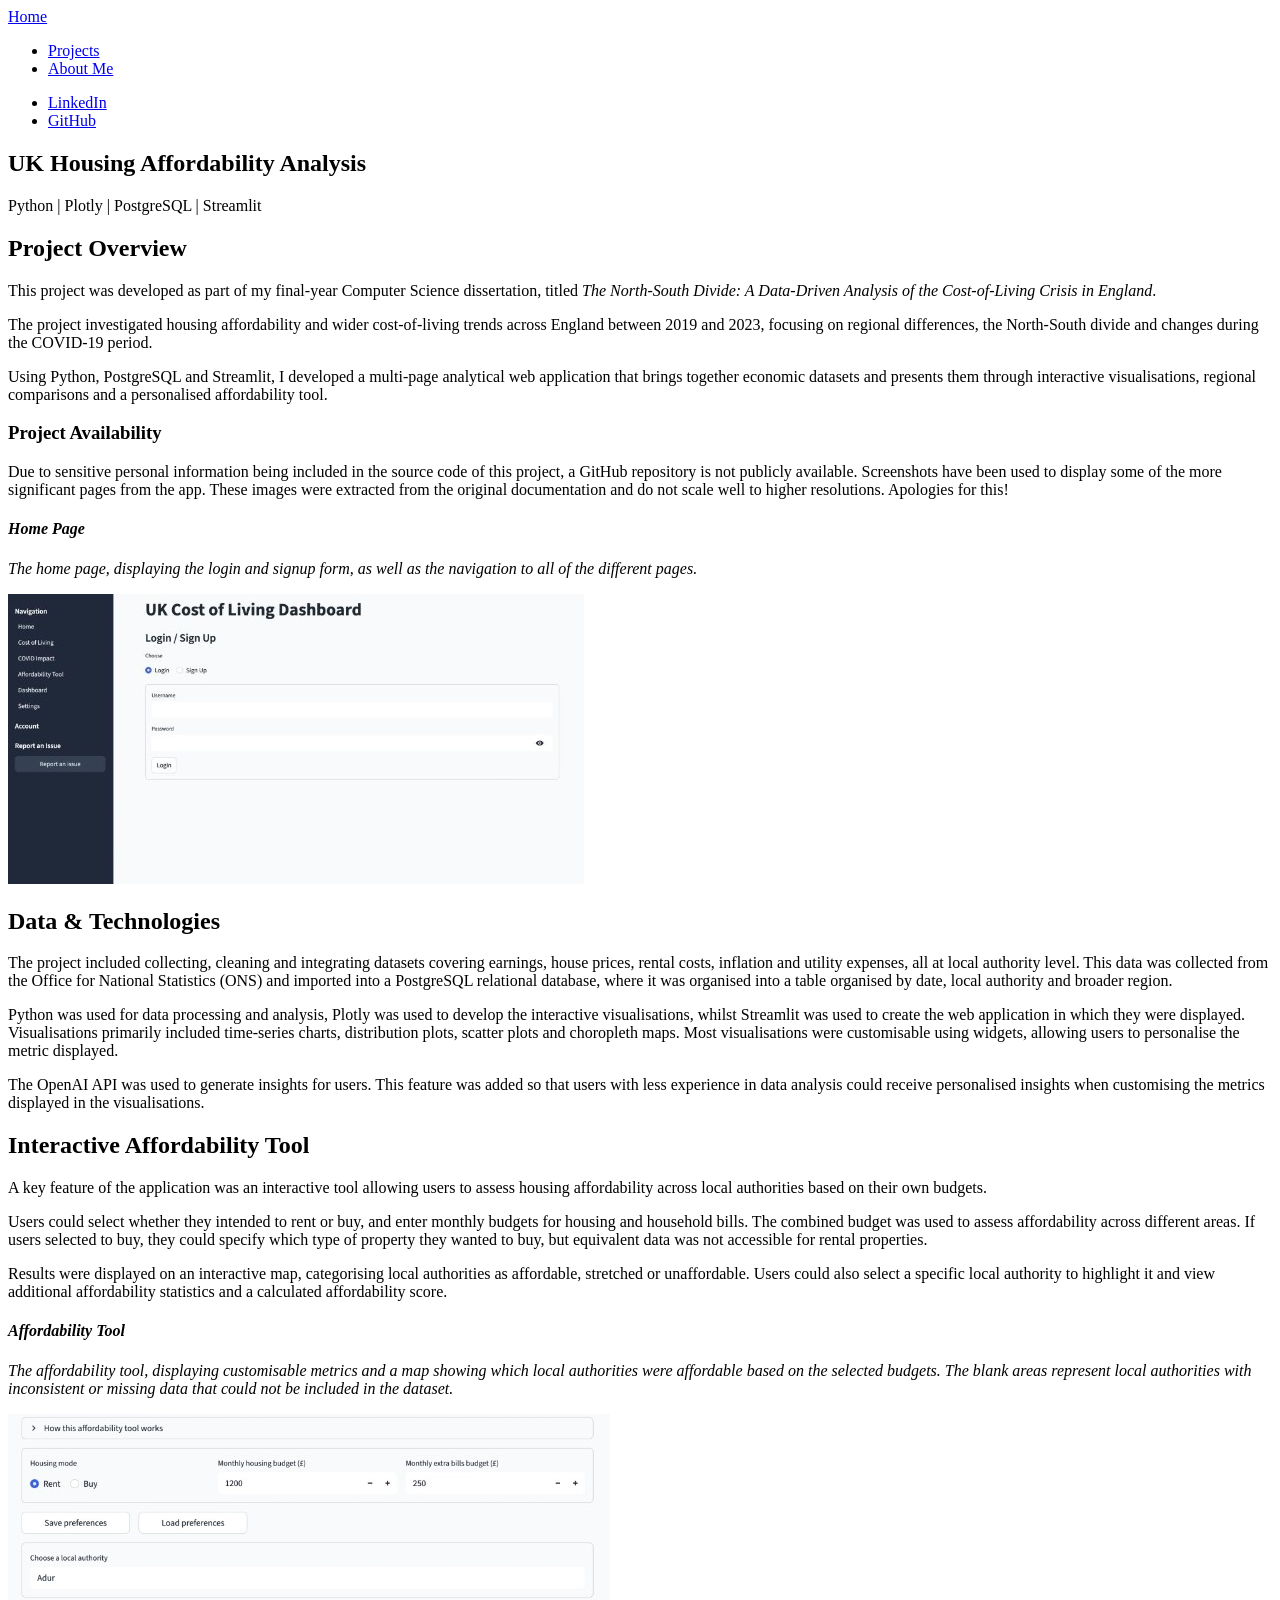
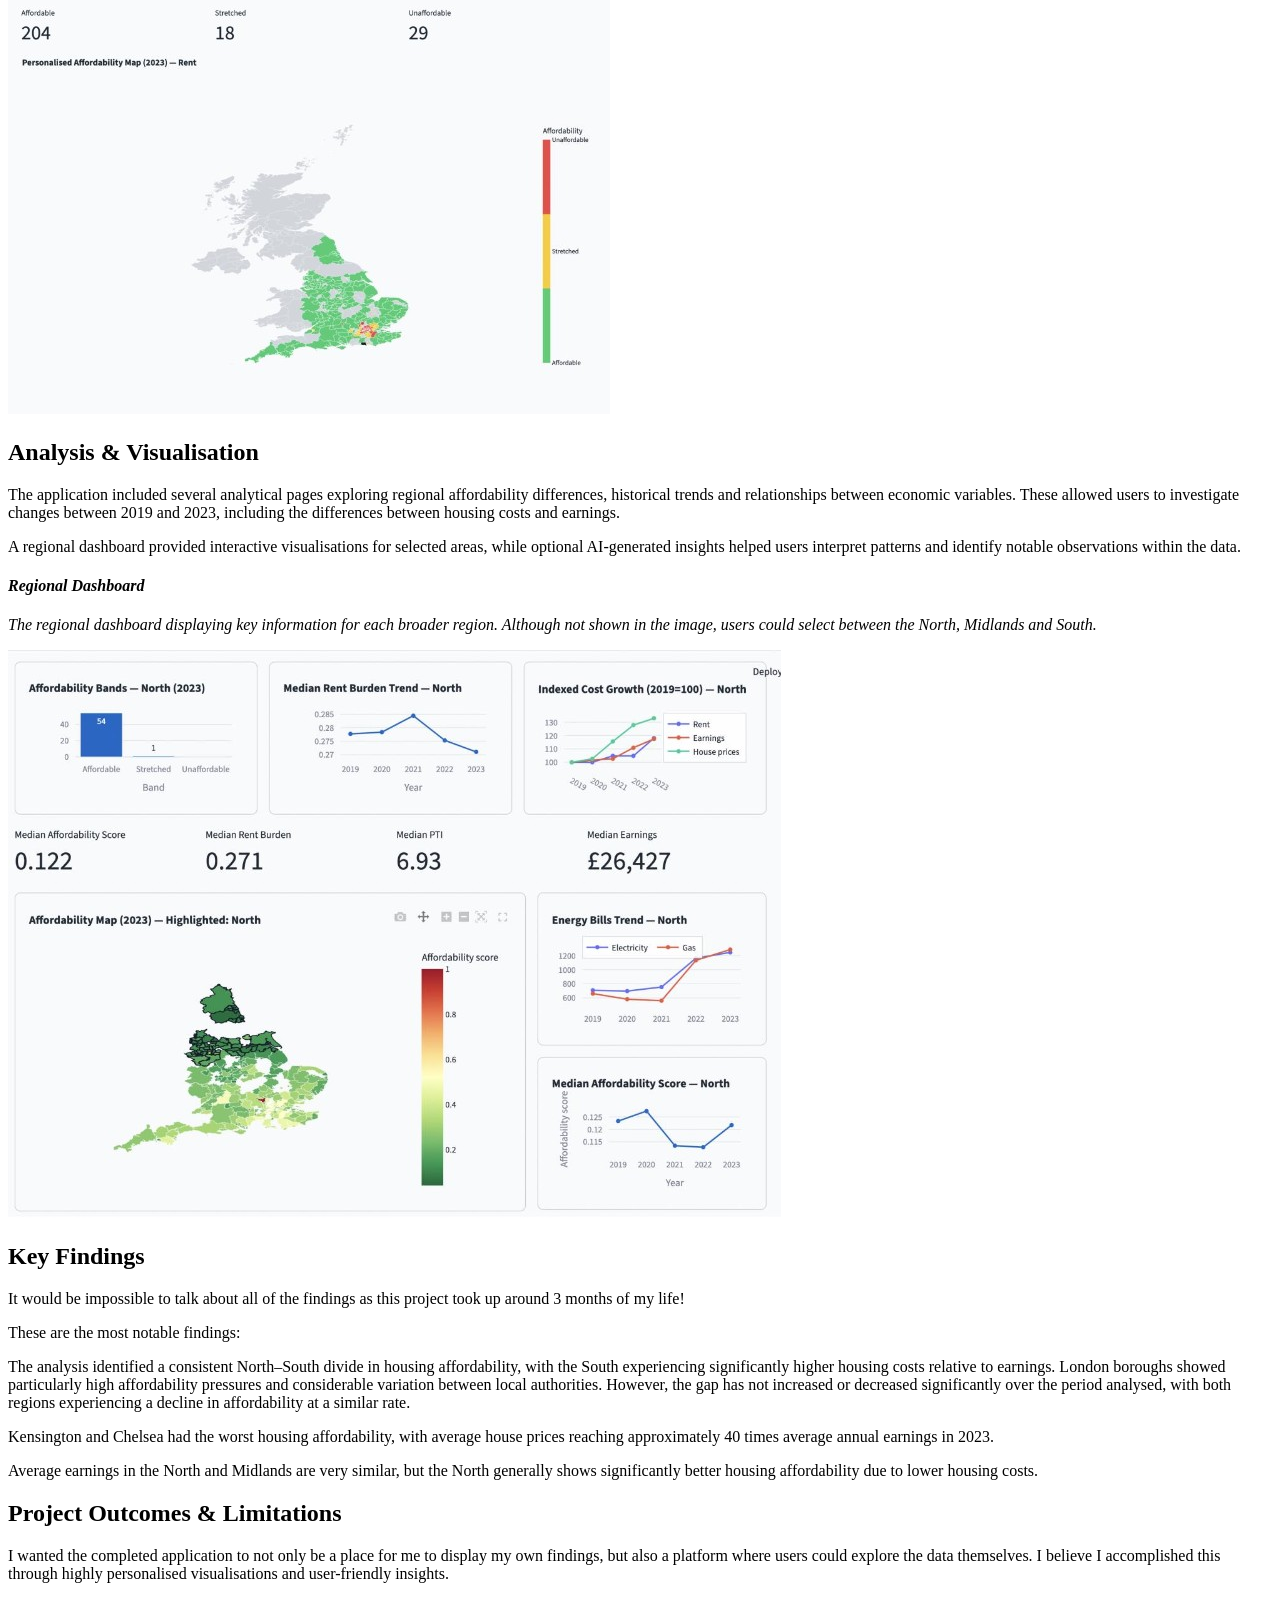
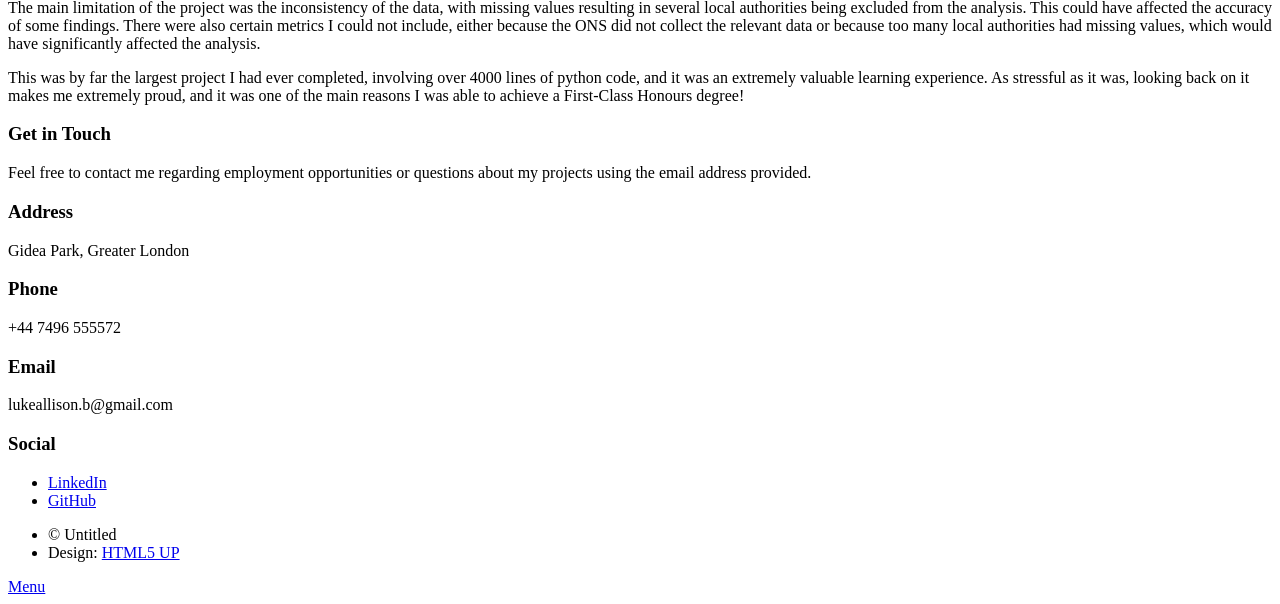
==== housingAffordabilityAnalysis.html @ a0e1193d "Add files via upload" ====
<!DOCTYPE HTML>
<!--
	Massively by HTML5 UP
	html5up.net | @ajlkn
	Free for personal and commercial use under the CCA 3.0 license (html5up.net/license)
-->
<html>
	<head>
		<title>Uk Housing Affordability Analysis</title>
		<meta charset="utf-8" />
		<meta name="viewport" content="width=device-width, initial-scale=1, user-scalable=no" />
		<link rel="stylesheet" href="assets/css/main.css" />
		<noscript><link rel="stylesheet" href="assets/css/noscript.css" /></noscript>
	</head>
	<body class="is-preload">

		<!-- Wrapper -->
			<div id="wrapper">

				<!-- Header -->
					<header id="header">
						<a href="index.html" class="logo">Home</a>
					</header>

				<!-- Nav -->
					<nav id="nav">
						<ul class="links">
							<li><a href="index.html">Projects</a></li>
							<li><a href="generic.html">About Me</a></li>
						</ul>
						<ul class="icons">
							<li>
								<a href="https://www.linkedin.com/in/luke-allison-1a4578246/"
								class="icon brands fa-linkedin"
								target="_blank" rel="noopener noreferrer">
									<span class="label">LinkedIn</span>
								</a>
							</li>

							<li>
								<a href="https://github.com/LA-Keisg"
								class="icon brands fa-github"
								target="_blank" rel="noopener noreferrer">
									<span class="label">GitHub</span>
								</a>
							</li>
						</ul>
					</nav>

				<!-- Main -->
					<div id="main">

						<!-- Post -->
							<section class="post">

								<header class="major">
									<h1>UK Housing Affordability Analysis</h1>
									<p>Python | Plotly | PostgreSQL | Streamlit</p>
								</header>

								<h2>Project Overview</h2>
								<p>
									This project was developed as part of my final-year
									Computer Science dissertation, titled
									<em>The North-South Divide: A Data-Driven Analysis
									of the Cost-of-Living Crisis in England</em>.
								</p>
								<p>
									The project investigated housing affordability and
									wider cost-of-living trends across England between
									2019 and 2023, focusing on regional differences,
									the North-South divide and changes during the
									COVID-19 period.
								</p>
								<p>
									Using Python, PostgreSQL and Streamlit, I developed
									a multi-page analytical web application that brings
									together economic datasets and presents them through
									interactive visualisations, regional comparisons
									and a personalised affordability tool.
								</p>
								<h3>Project Availability</h3>
								<p>
									Due to sensitive personal information being included in 
									the source code of this project, a GitHub repository is 
									not publicly available. Screenshots have been used to display 
									some of the more significant pages from the app. These images 
									were extracted from the original documentation and do not scale 
									well to higher resolutions. Apologies for this!
								</p>

								<!-- Screenshot 1: Application Home Page -->
									<p style="text-align: center;">
									<em>
										<h4>Home Page</h4>
										The home page, displaying the login and signup form, as well as the
									navigation to all of the different pages.
									</em>
								</p>
								<div class="image main">
									<img src="images/homePage.jpg"
										alt="Housing affordability application home page" />
								</div>

								<h2>Data &amp; Technologies</h2>
								<p>
									The project included collecting, cleaning and integrating datasets covering earnings, 
									house prices, rental costs, inflation and utility expenses, all at local authority 
									level. This data was collected from the Office for National Statistics (ONS) and imported 
									into a PostgreSQL relational database, where it was organised into a table organised by 
									date, local authority and broader region.
								</p>
								<p>
									Python was used for data processing and analysis, Plotly was used to develop the interactive 
									visualisations, whilst Streamlit was used to create the web application in which they were 
									displayed. Visualisations primarily included time-series charts, distribution plots, scatter 
									plots and choropleth maps. Most visualisations were customisable using widgets, allowing users 
									to personalise the metric displayed.
								</p>
								<p>
									The OpenAI API was used to generate insights for users. This feature was added so that users 
									with less experience in data analysis could receive personalised insights when customising the 
									metrics displayed in the visualisations.
								</p>

								<h2>Interactive Affordability Tool</h2>
								<p>
									A key feature of the application was an interactive
									tool allowing users to assess housing affordability
									across local authorities based on their own budgets.
								</p>
								<p>
									Users could select whether they intended to rent or
									buy, and enter monthly budgets for housing and household bills.
									The combined budget was used to assess affordability
									across different areas. If users selected to buy, they could
									specify which type of property they wanted to buy, but equivalent data was not
									accessible for rental properties.
								</p>
								<p>
									Results were displayed on an interactive map,
									categorising local authorities as affordable,
									stretched or unaffordable. Users could also select
									a specific local authority to highlight it and view
									additional affordability statistics and a calculated
									affordability score.
								</p>
								

								<!-- Screenshot 2: Affordability Tool -->
								 <p style="text-align: center;">
									<em>
										<h4>Affordability Tool</h4>
										The affordability tool, displaying customisable metrics and a map showing which 
									local authorities were affordable based on the selected budgets. The blank areas 
									represent local authorities with inconsistent or missing data that could not be 
									included in the dataset.
									</em>
								</p>
								<div class="image main">
									<img src="images/affordabilityTool.jpg"
										alt="Interactive housing affordability tool" />
								</div>

								<h2>Analysis &amp; Visualisation</h2>
								<p>
									The application included several analytical pages
									exploring regional affordability differences,
									historical trends and relationships between economic
									variables. These allowed users to investigate
									changes between 2019 and 2023, including the
									differences between housing costs and earnings.
								</p>
								<p>
									A regional dashboard provided interactive
									visualisations for selected areas, while optional
									AI-generated insights helped users interpret
									patterns and identify notable observations
									within the data.
								</p>

								<!-- Screenshot 3: Regional Dashboard -->

								 <p style="text-align: center;">
									<em>
										 <h4>Regional Dashboard</h4>
										The regional dashboard displaying key information for
										each broader region. Although not shown in the image,
										users could select between the North, Midlands and South.
									</em>
								</p>
								<div class="image main">
									<img src="images/dashboard.jpg"
										alt="Regional cost-of-living analysis dashboard" />
								</div>

								<h2>Key Findings</h2>
								<p> 
									It would be impossible to talk about all of the findings
									as this project took up around 3 months of my life!
									</p>
									<p> 
									These are the most notable findings:
									</p>
								<p>
									The analysis identified a consistent North–South divide in housing affordability, 
									with the South experiencing significantly higher housing costs relative to earnings. 
									London boroughs showed particularly high affordability pressures and considerable 
									variation between local authorities. However, the gap has not increased or decreased 
									significantly over the period analysed, with both regions experiencing a decline 
									in affordability at a similar rate.
								</p>
								<p>
									Kensington and Chelsea had the worst housing affordability, with average house prices 
									reaching approximately 40 times average annual earnings in 2023.
								</p>
								<p>
									Average earnings in the North and Midlands are very similar, but the North generally 
									shows significantly better housing affordability due to lower housing costs.
								</p>

								<h2>Project Outcomes &amp; Limitations</h2>
								<p>
									I wanted the completed application to not only be a place for me to display my own findings, 
									but also a platform where users could explore the data themselves. 
									I believe I accomplished this through highly personalised visualisations and user-friendly insights.
								</p>
								<p>
									The main limitation of the project was the inconsistency of the data, with missing values resulting 
									in several local authorities being excluded from the analysis. This could have affected the accuracy 
									of some findings. There were also certain metrics I could not include, either because the ONS did not 
									collect the relevant data or because too many local authorities had missing values, which would have 
									significantly affected the analysis.

								</p>
								<p>
									This was by far the largest project I had ever completed, involving over 4000 lines of python code, and it was an extremely valuable learning experience. 
									As stressful as it was, looking back on it makes me extremely proud, and it was one of the main reasons 
									I was able to achieve a First-Class Honours degree!
								</p>

							</section>



							

					</div>

				<!-- Footer -->
					<footer id="footer">
						<section>
							<section>
								<h3>Get in Touch</h3>
								<p>
									Feel free to contact me regarding employment
									opportunities or questions about my projects using the email address provided.
								</p>
								<p>

								</p>
							</section>
						</section>
						<section class="split contact">
							<section class="alt">
								<h3>Address</h3>
								<p>Gidea Park, Greater London</p>
							</section>
							<section>
								<h3>Phone</h3>
								<p>+44 7496 555572</p>
							</section>
							<section>
								<h3>Email</h3>
								<p>lukeallison.b@gmail.com</p>
							</section>
							<section>
								<h3>Social</h3>
								<ul class="icons alt">
									<li>
										<a href="https://www.linkedin.com/in/luke-allison-1a4578246/"
										class="icon brands alt fa-linkedin"
										target="_blank" rel="noopener noreferrer">
											<span class="label">LinkedIn</span>
										</a>
									</li>

									<li>
										<a href="https://github.com/LA-Keisg"
										class="icon brands alt fa-github"
										target="_blank" rel="noopener noreferrer">
											<span class="label">GitHub</span>
										</a>
									</li>
								</ul>
							</section>
						</section>
					</footer>

				<!-- Copyright -->
					<div id="copyright">
						<ul><li>&copy; Untitled</li><li>Design: <a href="https://html5up.net">HTML5 UP</a></li></ul>
					</div>

			</div>

		<!-- Scripts -->
			<script src="assets/js/jquery.min.js"></script>
			<script src="assets/js/jquery.scrollex.min.js"></script>
			<script src="assets/js/jquery.scrolly.min.js"></script>
			<script src="assets/js/browser.min.js"></script>
			<script src="assets/js/breakpoints.min.js"></script>
			<script src="assets/js/util.js"></script>
			<script src="assets/js/main.js"></script>

	</body>
</html>
---- assets/css/main.css ----
@import url(fontawesome-all.min.css);
@import url("https://fonts.googleapis.com/css?family=Merriweather:300,700,300italic,700italic|Source+Sans+Pro:900");

/*
	Massively by HTML5 UP
	html5up.net | @ajlkn
	Free for personal and commercial use under the CCA 3.0 license (html5up.net/license)
*/

html, body, div, span, applet, object,
iframe, h1, h2, h3, h4, h5, h6, p, blockquote,
pre, a, abbr, acronym, address, big, cite,
code, del, dfn, em, img, ins, kbd, q, s, samp,
small, strike, strong, sub, sup, tt, var, b,
u, i, center, dl, dt, dd, ol, ul, li, fieldset,
form, label, legend, table, caption, tbody,
tfoot, thead, tr, th, td, article, aside,
canvas, details, embed, figure, figcaption,
footer, header, hgroup, menu, nav, output, ruby,
section, summary, time, mark, audio, video {
	margin: 0;
	padding: 0;
	border: 0;
	font-size: 100%;
	font: inherit;
	vertical-align: baseline;}

article, aside, details, figcaption, figure,
footer, header, hgroup, menu, nav, section {
	display: block;}

body {
	line-height: 1;
}

ol, ul {
	list-style: none;
}

blockquote, q {
	quotes: none;
}

	blockquote:before, blockquote:after, q:before, q:after {
		content: '';
		content: none;
	}

table {
	border-collapse: collapse;
	border-spacing: 0;
}

body {
	-webkit-text-size-adjust: none;
}

mark {
	background-color: transparent;
	color: inherit;
}

input::-moz-focus-inner {
	border: 0;
	padding: 0;
}

input, select, textarea {
	-moz-appearance: none;
	-webkit-appearance: none;
	-ms-appearance: none;
	appearance: none;
}

/* Basic */

	@-ms-viewport {
		width: device-width;
	}

	body {
		-ms-overflow-style: scrollbar;
	}

	@media screen and (max-width: 480px) {

		html, body {
			min-width: 320px;
		}

	}

	html {
		box-sizing: border-box;
	}

	*, *:before, *:after {
		box-sizing: inherit;
	}

	body {
		background-color: #1e252d;
	}

		body.is-preload *, body.is-preload *:before, body.is-preload *:after {
			-moz-animation: none !important;
			-webkit-animation: none !important;
			-ms-animation: none !important;
			animation: none !important;
			-moz-transition: none !important;
			-webkit-transition: none !important;
			-ms-transition: none !important;
			transition: none !important;
		}

/* Type */

	html {
		font-size: 16pt;
	}

		@media screen and (max-width: 1680px) {

			html {
				font-size: 12pt;
			}

		}

		@media screen and (max-width: 1280px) {

			html {
				font-size: 11pt;
			}

		}

		@media screen and (max-width: 360px) {

			html {
				font-size: 10pt;
			}

		}

	body {
		color: #212931;
	}

	body, input, select, textarea {
		font-family: "Merriweather", Georgia, serif;
		font-weight: 300;
		font-size: 1rem;
		line-height: 2.375;
	}

	a {
		-moz-transition: color 0.2s ease-in-out, background-color 0.2s ease-in-out, border-color 0.2s ease-in-out, box-shadow 0.2s ease-in-out;
		-webkit-transition: color 0.2s ease-in-out, background-color 0.2s ease-in-out, border-color 0.2s ease-in-out, box-shadow 0.2s ease-in-out;
		-ms-transition: color 0.2s ease-in-out, background-color 0.2s ease-in-out, border-color 0.2s ease-in-out, box-shadow 0.2s ease-in-out;
		transition: color 0.2s ease-in-out, background-color 0.2s ease-in-out, border-color 0.2s ease-in-out, box-shadow 0.2s ease-in-out;
		border-bottom: dotted 1px;
		text-decoration: none;
	}

		a:hover {
			border-bottom-color: transparent;
		}

	strong, b {
		font-weight: 600;
	}

	em, i {
		font-style: italic;
	}

	p {
		text-align: justify;
		margin: 0 0 2rem 0;
	}

	h1, h2, h3, h4, h5, h6 {
		font-family: "Source Sans Pro", Helvetica, sans-serif;
		font-weight: 900;
		line-height: 1.5;
		letter-spacing: 0.075em;
		text-transform: uppercase;
		margin: 0 0 1rem 0;
	}

		h1 a, h2 a, h3 a, h4 a, h5 a, h6 a {
			border-bottom: 0;
			color: inherit;
			text-decoration: none;
		}

	h1 {
		font-size: 4rem;
		line-height: 1.1;
		margin: 0 0 2rem 0;
	}

	h2 {
		font-size: 1.75rem;
		line-height: 1.3;
		margin: 0 0 1.5rem 0;
	}

	h3 {
		font-size: 1.25rem;
		margin: 0 0 1.5rem 0;
	}

	h4 {
		font-size: 1rem;
	}

	h5 {
		font-size: 0.9rem;
	}

	h6 {
		font-size: 0.8rem;
	}

	sub {
		font-size: 0.8rem;
		position: relative;
		top: 0.5rem;
	}

	sup {
		font-size: 0.8rem;
		position: relative;
		top: -0.5rem;
	}

	blockquote {
		border-left: solid 4px;
		font-style: italic;
		margin: 0 0 2rem 0;
		padding: 0.5rem 0 0.5rem 2rem;
	}

	code {
		border: solid 2px;
		font-family: "Courier New", monospace;
		font-size: 0.9rem;
		margin: 0 0.25rem;
		padding: 0.25rem 0.65rem;
	}

	pre {
		-webkit-overflow-scrolling: touch;
		font-family: "Courier New", monospace;
		font-size: 0.9rem;
		margin: 0 0 2rem 0;
	}

		pre code {
			display: block;
			line-height: 1.75;
			padding: 1rem 1.5rem;
			overflow-x: auto;
		}

	hr {
		border: 0;
		border-bottom: solid 2px;
		margin: 3rem 0;
	}

		hr.major {
			margin: 5rem 0;
		}

	.align-left {
		text-align: left;
	}

	.align-center {
		text-align: center;
	}

	.align-right {
		text-align: right;
	}

	input, select, textarea {
		color: #212931;
	}

	a {
		color: #212931;
		border-bottom-color: rgba(33, 41, 49, 0.5);
	}

		a:hover {
			border-bottom-color: transparent;
			color: #18bfef !important;
		}

	strong, b {
		color: #212931;
	}

	h1, h2, h3, h4, h5, h6 {
		color: #212931;
	}

	blockquote {
		border-left-color: #eeeeee;
	}

	code {
		background: rgba(220, 220, 220, 0.25);
		border-color: #eeeeee;
	}

	hr {
		border-bottom-color: #eeeeee;
	}

/* Row */

	.row {
		display: flex;
		flex-wrap: wrap;
		box-sizing: border-box;
		align-items: stretch;
	}

		.row > * {
			box-sizing: border-box;
		}

		.row.gtr-uniform > * > :last-child {
			margin-bottom: 0;
		}

		.row.aln-left {
			justify-content: flex-start;
		}

		.row.aln-center {
			justify-content: center;
		}

		.row.aln-right {
			justify-content: flex-end;
		}

		.row.aln-top {
			align-items: flex-start;
		}

		.row.aln-middle {
			align-items: center;
		}

		.row.aln-bottom {
			align-items: flex-end;
		}

		.row > .imp {
			order: -1;
		}

		.row > .col-1 {
			width: 8.33333%;
		}

		.row > .off-1 {
			margin-left: 8.33333%;
		}

		.row > .col-2 {
			width: 16.66667%;
		}

		.row > .off-2 {
			margin-left: 16.66667%;
		}

		.row > .col-3 {
			width: 25%;
		}

		.row > .off-3 {
			margin-left: 25%;
		}

		.row > .col-4 {
			width: 33.33333%;
		}

		.row > .off-4 {
			margin-left: 33.33333%;
		}

		.row > .col-5 {
			width: 41.66667%;
		}

		.row > .off-5 {
			margin-left: 41.66667%;
		}

		.row > .col-6 {
			width: 50%;
		}

		.row > .off-6 {
			margin-left: 50%;
		}

		.row > .col-7 {
			width: 58.33333%;
		}

		.row > .off-7 {
			margin-left: 58.33333%;
		}

		.row > .col-8 {
			width: 66.66667%;
		}

		.row > .off-8 {
			margin-left: 66.66667%;
		}

		.row > .col-9 {
			width: 75%;
		}

		.row > .off-9 {
			margin-left: 75%;
		}

		.row > .col-10 {
			width: 83.33333%;
		}

		.row > .off-10 {
			margin-left: 83.33333%;
		}

		.row > .col-11 {
			width: 91.66667%;
		}

		.row > .off-11 {
			margin-left: 91.66667%;
		}

		.row > .col-12 {
			width: 100%;
		}

		.row > .off-12 {
			margin-left: 100%;
		}

		.row.gtr-0 {
			margin-top: 0;
			margin-left: 0rem;
		}

			.row.gtr-0 > * {
				padding: 0 0 0 0rem;
			}

			.row.gtr-0.gtr-uniform {
				margin-top: 0rem;
			}

				.row.gtr-0.gtr-uniform > * {
					padding-top: 0rem;
				}

		.row.gtr-25 {
			margin-top: 0;
			margin-left: -0.375rem;
		}

			.row.gtr-25 > * {
				padding: 0 0 0 0.375rem;
			}

			.row.gtr-25.gtr-uniform {
				margin-top: -0.375rem;
			}

				.row.gtr-25.gtr-uniform > * {
					padding-top: 0.375rem;
				}

		.row.gtr-50 {
			margin-top: 0;
			margin-left: -0.75rem;
		}

			.row.gtr-50 > * {
				padding: 0 0 0 0.75rem;
			}

			.row.gtr-50.gtr-uniform {
				margin-top: -0.75rem;
			}

				.row.gtr-50.gtr-uniform > * {
					padding-top: 0.75rem;
				}

		.row {
			margin-top: 0;
			margin-left: -1.5rem;
		}

			.row > * {
				padding: 0 0 0 1.5rem;
			}

			.row.gtr-uniform {
				margin-top: -1.5rem;
			}

				.row.gtr-uniform > * {
					padding-top: 1.5rem;
				}

		.row.gtr-150 {
			margin-top: 0;
			margin-left: -2.25rem;
		}

			.row.gtr-150 > * {
				padding: 0 0 0 2.25rem;
			}

			.row.gtr-150.gtr-uniform {
				margin-top: -2.25rem;
			}

				.row.gtr-150.gtr-uniform > * {
					padding-top: 2.25rem;
				}

		.row.gtr-200 {
			margin-top: 0;
			margin-left: -3rem;
		}

			.row.gtr-200 > * {
				padding: 0 0 0 3rem;
			}

			.row.gtr-200.gtr-uniform {
				margin-top: -3rem;
			}

				.row.gtr-200.gtr-uniform > * {
					padding-top: 3rem;
				}

		@media screen and (max-width: 1680px) {

			.row {
				display: flex;
				flex-wrap: wrap;
				box-sizing: border-box;
				align-items: stretch;
			}

				.row > * {
					box-sizing: border-box;
				}

				.row.gtr-uniform > * > :last-child {
					margin-bottom: 0;
				}

				.row.aln-left {
					justify-content: flex-start;
				}

				.row.aln-center {
					justify-content: center;
				}

				.row.aln-right {
					justify-content: flex-end;
				}

				.row.aln-top {
					align-items: flex-start;
				}

				.row.aln-middle {
					align-items: center;
				}

				.row.aln-bottom {
					align-items: flex-end;
				}

				.row > .imp-xlarge {
					order: -1;
				}

				.row > .col-1-xlarge {
					width: 8.33333%;
				}

				.row > .off-1-xlarge {
					margin-left: 8.33333%;
				}

				.row > .col-2-xlarge {
					width: 16.66667%;
				}

				.row > .off-2-xlarge {
					margin-left: 16.66667%;
				}

				.row > .col-3-xlarge {
					width: 25%;
				}

				.row > .off-3-xlarge {
					margin-left: 25%;
				}

				.row > .col-4-xlarge {
					width: 33.33333%;
				}

				.row > .off-4-xlarge {
					margin-left: 33.33333%;
				}

				.row > .col-5-xlarge {
					width: 41.66667%;
				}

				.row > .off-5-xlarge {
					margin-left: 41.66667%;
				}

				.row > .col-6-xlarge {
					width: 50%;
				}

				.row > .off-6-xlarge {
					margin-left: 50%;
				}

				.row > .col-7-xlarge {
					width: 58.33333%;
				}

				.row > .off-7-xlarge {
					margin-left: 58.33333%;
				}

				.row > .col-8-xlarge {
					width: 66.66667%;
				}

				.row > .off-8-xlarge {
					margin-left: 66.66667%;
				}

				.row > .col-9-xlarge {
					width: 75%;
				}

				.row > .off-9-xlarge {
					margin-left: 75%;
				}

				.row > .col-10-xlarge {
					width: 83.33333%;
				}

				.row > .off-10-xlarge {
					margin-left: 83.33333%;
				}

				.row > .col-11-xlarge {
					width: 91.66667%;
				}

				.row > .off-11-xlarge {
					margin-left: 91.66667%;
				}

				.row > .col-12-xlarge {
					width: 100%;
				}

				.row > .off-12-xlarge {
					margin-left: 100%;
				}

				.row.gtr-0 {
					margin-top: 0;
					margin-left: 0rem;
				}

					.row.gtr-0 > * {
						padding: 0 0 0 0rem;
					}

					.row.gtr-0.gtr-uniform {
						margin-top: 0rem;
					}

						.row.gtr-0.gtr-uniform > * {
							padding-top: 0rem;
						}

				.row.gtr-25 {
					margin-top: 0;
					margin-left: -0.375rem;
				}

					.row.gtr-25 > * {
						padding: 0 0 0 0.375rem;
					}

					.row.gtr-25.gtr-uniform {
						margin-top: -0.375rem;
					}

						.row.gtr-25.gtr-uniform > * {
							padding-top: 0.375rem;
						}

				.row.gtr-50 {
					margin-top: 0;
					margin-left: -0.75rem;
				}

					.row.gtr-50 > * {
						padding: 0 0 0 0.75rem;
					}

					.row.gtr-50.gtr-uniform {
						margin-top: -0.75rem;
					}

						.row.gtr-50.gtr-uniform > * {
							padding-top: 0.75rem;
						}

				.row {
					margin-top: 0;
					margin-left: -1.5rem;
				}

					.row > * {
						padding: 0 0 0 1.5rem;
					}

					.row.gtr-uniform {
						margin-top: -1.5rem;
					}

						.row.gtr-uniform > * {
							padding-top: 1.5rem;
						}

				.row.gtr-150 {
					margin-top: 0;
					margin-left: -2.25rem;
				}

					.row.gtr-150 > * {
						padding: 0 0 0 2.25rem;
					}

					.row.gtr-150.gtr-uniform {
						margin-top: -2.25rem;
					}

						.row.gtr-150.gtr-uniform > * {
							padding-top: 2.25rem;
						}

				.row.gtr-200 {
					margin-top: 0;
					margin-left: -3rem;
				}

					.row.gtr-200 > * {
						padding: 0 0 0 3rem;
					}

					.row.gtr-200.gtr-uniform {
						margin-top: -3rem;
					}

						.row.gtr-200.gtr-uniform > * {
							padding-top: 3rem;
						}

		}

		@media screen and (max-width: 1280px) {

			.row {
				display: flex;
				flex-wrap: wrap;
				box-sizing: border-box;
				align-items: stretch;
			}

				.row > * {
					box-sizing: border-box;
				}

				.row.gtr-uniform > * > :last-child {
					margin-bottom: 0;
				}

				.row.aln-left {
					justify-content: flex-start;
				}

				.row.aln-center {
					justify-content: center;
				}

				.row.aln-right {
					justify-content: flex-end;
				}

				.row.aln-top {
					align-items: flex-start;
				}

				.row.aln-middle {
					align-items: center;
				}

				.row.aln-bottom {
					align-items: flex-end;
				}

				.row > .imp-large {
					order: -1;
				}

				.row > .col-1-large {
					width: 8.33333%;
				}

				.row > .off-1-large {
					margin-left: 8.33333%;
				}

				.row > .col-2-large {
					width: 16.66667%;
				}

				.row > .off-2-large {
					margin-left: 16.66667%;
				}

				.row > .col-3-large {
					width: 25%;
				}

				.row > .off-3-large {
					margin-left: 25%;
				}

				.row > .col-4-large {
					width: 33.33333%;
				}

				.row > .off-4-large {
					margin-left: 33.33333%;
				}

				.row > .col-5-large {
					width: 41.66667%;
				}

				.row > .off-5-large {
					margin-left: 41.66667%;
				}

				.row > .col-6-large {
					width: 50%;
				}

				.row > .off-6-large {
					margin-left: 50%;
				}

				.row > .col-7-large {
					width: 58.33333%;
				}

				.row > .off-7-large {
					margin-left: 58.33333%;
				}

				.row > .col-8-large {
					width: 66.66667%;
				}

				.row > .off-8-large {
					margin-left: 66.66667%;
				}

				.row > .col-9-large {
					width: 75%;
				}

				.row > .off-9-large {
					margin-left: 75%;
				}

				.row > .col-10-large {
					width: 83.33333%;
				}

				.row > .off-10-large {
					margin-left: 83.33333%;
				}

				.row > .col-11-large {
					width: 91.66667%;
				}

				.row > .off-11-large {
					margin-left: 91.66667%;
				}

				.row > .col-12-large {
					width: 100%;
				}

				.row > .off-12-large {
					margin-left: 100%;
				}

				.row.gtr-0 {
					margin-top: 0;
					margin-left: 0rem;
				}

					.row.gtr-0 > * {
						padding: 0 0 0 0rem;
					}

					.row.gtr-0.gtr-uniform {
						margin-top: 0rem;
					}

						.row.gtr-0.gtr-uniform > * {
							padding-top: 0rem;
						}

				.row.gtr-25 {
					margin-top: 0;
					margin-left: -0.375rem;
				}

					.row.gtr-25 > * {
						padding: 0 0 0 0.375rem;
					}

					.row.gtr-25.gtr-uniform {
						margin-top: -0.375rem;
					}

						.row.gtr-25.gtr-uniform > * {
							padding-top: 0.375rem;
						}

				.row.gtr-50 {
					margin-top: 0;
					margin-left: -0.75rem;
				}

					.row.gtr-50 > * {
						padding: 0 0 0 0.75rem;
					}

					.row.gtr-50.gtr-uniform {
						margin-top: -0.75rem;
					}

						.row.gtr-50.gtr-uniform > * {
							padding-top: 0.75rem;
						}

				.row {
					margin-top: 0;
					margin-left: -1.5rem;
				}

					.row > * {
						padding: 0 0 0 1.5rem;
					}

					.row.gtr-uniform {
						margin-top: -1.5rem;
					}

						.row.gtr-uniform > * {
							padding-top: 1.5rem;
						}

				.row.gtr-150 {
					margin-top: 0;
					margin-left: -2.25rem;
				}

					.row.gtr-150 > * {
						padding: 0 0 0 2.25rem;
					}

					.row.gtr-150.gtr-uniform {
						margin-top: -2.25rem;
					}

						.row.gtr-150.gtr-uniform > * {
							padding-top: 2.25rem;
						}

				.row.gtr-200 {
					margin-top: 0;
					margin-left: -3rem;
				}

					.row.gtr-200 > * {
						padding: 0 0 0 3rem;
					}

					.row.gtr-200.gtr-uniform {
						margin-top: -3rem;
					}

						.row.gtr-200.gtr-uniform > * {
							padding-top: 3rem;
						}

		}

		@media screen and (max-width: 980px) {

			.row {
				display: flex;
				flex-wrap: wrap;
				box-sizing: border-box;
				align-items: stretch;
			}

				.row > * {
					box-sizing: border-box;
				}

				.row.gtr-uniform > * > :last-child {
					margin-bottom: 0;
				}

				.row.aln-left {
					justify-content: flex-start;
				}

				.row.aln-center {
					justify-content: center;
				}

				.row.aln-right {
					justify-content: flex-end;
				}

				.row.aln-top {
					align-items: flex-start;
				}

				.row.aln-middle {
					align-items: center;
				}

				.row.aln-bottom {
					align-items: flex-end;
				}

				.row > .imp-medium {
					order: -1;
				}

				.row > .col-1-medium {
					width: 8.33333%;
				}

				.row > .off-1-medium {
					margin-left: 8.33333%;
				}

				.row > .col-2-medium {
					width: 16.66667%;
				}

				.row > .off-2-medium {
					margin-left: 16.66667%;
				}

				.row > .col-3-medium {
					width: 25%;
				}

				.row > .off-3-medium {
					margin-left: 25%;
				}

				.row > .col-4-medium {
					width: 33.33333%;
				}

				.row > .off-4-medium {
					margin-left: 33.33333%;
				}

				.row > .col-5-medium {
					width: 41.66667%;
				}

				.row > .off-5-medium {
					margin-left: 41.66667%;
				}

				.row > .col-6-medium {
					width: 50%;
				}

				.row > .off-6-medium {
					margin-left: 50%;
				}

				.row > .col-7-medium {
					width: 58.33333%;
				}

				.row > .off-7-medium {
					margin-left: 58.33333%;
				}

				.row > .col-8-medium {
					width: 66.66667%;
				}

				.row > .off-8-medium {
					margin-left: 66.66667%;
				}

				.row > .col-9-medium {
					width: 75%;
				}

				.row > .off-9-medium {
					margin-left: 75%;
				}

				.row > .col-10-medium {
					width: 83.33333%;
				}

				.row > .off-10-medium {
					margin-left: 83.33333%;
				}

				.row > .col-11-medium {
					width: 91.66667%;
				}

				.row > .off-11-medium {
					margin-left: 91.66667%;
				}

				.row > .col-12-medium {
					width: 100%;
				}

				.row > .off-12-medium {
					margin-left: 100%;
				}

				.row.gtr-0 {
					margin-top: 0;
					margin-left: 0rem;
				}

					.row.gtr-0 > * {
						padding: 0 0 0 0rem;
					}

					.row.gtr-0.gtr-uniform {
						margin-top: 0rem;
					}

						.row.gtr-0.gtr-uniform > * {
							padding-top: 0rem;
						}

				.row.gtr-25 {
					margin-top: 0;
					margin-left: -0.375rem;
				}

					.row.gtr-25 > * {
						padding: 0 0 0 0.375rem;
					}

					.row.gtr-25.gtr-uniform {
						margin-top: -0.375rem;
					}

						.row.gtr-25.gtr-uniform > * {
							padding-top: 0.375rem;
						}

				.row.gtr-50 {
					margin-top: 0;
					margin-left: -0.75rem;
				}

					.row.gtr-50 > * {
						padding: 0 0 0 0.75rem;
					}

					.row.gtr-50.gtr-uniform {
						margin-top: -0.75rem;
					}

						.row.gtr-50.gtr-uniform > * {
							padding-top: 0.75rem;
						}

				.row {
					margin-top: 0;
					margin-left: -1.5rem;
				}

					.row > * {
						padding: 0 0 0 1.5rem;
					}

					.row.gtr-uniform {
						margin-top: -1.5rem;
					}

						.row.gtr-uniform > * {
							padding-top: 1.5rem;
						}

				.row.gtr-150 {
					margin-top: 0;
					margin-left: -2.25rem;
				}

					.row.gtr-150 > * {
						padding: 0 0 0 2.25rem;
					}

					.row.gtr-150.gtr-uniform {
						margin-top: -2.25rem;
					}

						.row.gtr-150.gtr-uniform > * {
							padding-top: 2.25rem;
						}

				.row.gtr-200 {
					margin-top: 0;
					margin-left: -3rem;
				}

					.row.gtr-200 > * {
						padding: 0 0 0 3rem;
					}

					.row.gtr-200.gtr-uniform {
						margin-top: -3rem;
					}

						.row.gtr-200.gtr-uniform > * {
							padding-top: 3rem;
						}

		}

		@media screen and (max-width: 736px) {

			.row {
				display: flex;
				flex-wrap: wrap;
				box-sizing: border-box;
				align-items: stretch;
			}

				.row > * {
					box-sizing: border-box;
				}

				.row.gtr-uniform > * > :last-child {
					margin-bottom: 0;
				}

				.row.aln-left {
					justify-content: flex-start;
				}

				.row.aln-center {
					justify-content: center;
				}

				.row.aln-right {
					justify-content: flex-end;
				}

				.row.aln-top {
					align-items: flex-start;
				}

				.row.aln-middle {
					align-items: center;
				}

				.row.aln-bottom {
					align-items: flex-end;
				}

				.row > .imp-small {
					order: -1;
				}

				.row > .col-1-small {
					width: 8.33333%;
				}

				.row > .off-1-small {
					margin-left: 8.33333%;
				}

				.row > .col-2-small {
					width: 16.66667%;
				}

				.row > .off-2-small {
					margin-left: 16.66667%;
				}

				.row > .col-3-small {
					width: 25%;
				}

				.row > .off-3-small {
					margin-left: 25%;
				}

				.row > .col-4-small {
					width: 33.33333%;
				}

				.row > .off-4-small {
					margin-left: 33.33333%;
				}

				.row > .col-5-small {
					width: 41.66667%;
				}

				.row > .off-5-small {
					margin-left: 41.66667%;
				}

				.row > .col-6-small {
					width: 50%;
				}

				.row > .off-6-small {
					margin-left: 50%;
				}

				.row > .col-7-small {
					width: 58.33333%;
				}

				.row > .off-7-small {
					margin-left: 58.33333%;
				}

				.row > .col-8-small {
					width: 66.66667%;
				}

				.row > .off-8-small {
					margin-left: 66.66667%;
				}

				.row > .col-9-small {
					width: 75%;
				}

				.row > .off-9-small {
					margin-left: 75%;
				}

				.row > .col-10-small {
					width: 83.33333%;
				}

				.row > .off-10-small {
					margin-left: 83.33333%;
				}

				.row > .col-11-small {
					width: 91.66667%;
				}

				.row > .off-11-small {
					margin-left: 91.66667%;
				}

				.row > .col-12-small {
					width: 100%;
				}

				.row > .off-12-small {
					margin-left: 100%;
				}

				.row.gtr-0 {
					margin-top: 0;
					margin-left: 0rem;
				}

					.row.gtr-0 > * {
						padding: 0 0 0 0rem;
					}

					.row.gtr-0.gtr-uniform {
						margin-top: 0rem;
					}

						.row.gtr-0.gtr-uniform > * {
							padding-top: 0rem;
						}

				.row.gtr-25 {
					margin-top: 0;
					margin-left: -0.375rem;
				}

					.row.gtr-25 > * {
						padding: 0 0 0 0.375rem;
					}

					.row.gtr-25.gtr-uniform {
						margin-top: -0.375rem;
					}

						.row.gtr-25.gtr-uniform > * {
							padding-top: 0.375rem;
						}

				.row.gtr-50 {
					margin-top: 0;
					margin-left: -0.75rem;
				}

					.row.gtr-50 > * {
						padding: 0 0 0 0.75rem;
					}

					.row.gtr-50.gtr-uniform {
						margin-top: -0.75rem;
					}

						.row.gtr-50.gtr-uniform > * {
							padding-top: 0.75rem;
						}

				.row {
					margin-top: 0;
					margin-left: -1.5rem;
				}

					.row > * {
						padding: 0 0 0 1.5rem;
					}

					.row.gtr-uniform {
						margin-top: -1.5rem;
					}

						.row.gtr-uniform > * {
							padding-top: 1.5rem;
						}

				.row.gtr-150 {
					margin-top: 0;
					margin-left: -2.25rem;
				}

					.row.gtr-150 > * {
						padding: 0 0 0 2.25rem;
					}

					.row.gtr-150.gtr-uniform {
						margin-top: -2.25rem;
					}

						.row.gtr-150.gtr-uniform > * {
							padding-top: 2.25rem;
						}

				.row.gtr-200 {
					margin-top: 0;
					margin-left: -3rem;
				}

					.row.gtr-200 > * {
						padding: 0 0 0 3rem;
					}

					.row.gtr-200.gtr-uniform {
						margin-top: -3rem;
					}

						.row.gtr-200.gtr-uniform > * {
							padding-top: 3rem;
						}

		}

		@media screen and (max-width: 480px) {

			.row {
				display: flex;
				flex-wrap: wrap;
				box-sizing: border-box;
				align-items: stretch;
			}

				.row > * {
					box-sizing: border-box;
				}

				.row.gtr-uniform > * > :last-child {
					margin-bottom: 0;
				}

				.row.aln-left {
					justify-content: flex-start;
				}

				.row.aln-center {
					justify-content: center;
				}

				.row.aln-right {
					justify-content: flex-end;
				}

				.row.aln-top {
					align-items: flex-start;
				}

				.row.aln-middle {
					align-items: center;
				}

				.row.aln-bottom {
					align-items: flex-end;
				}

				.row > .imp-xsmall {
					order: -1;
				}

				.row > .col-1-xsmall {
					width: 8.33333%;
				}

				.row > .off-1-xsmall {
					margin-left: 8.33333%;
				}

				.row > .col-2-xsmall {
					width: 16.66667%;
				}

				.row > .off-2-xsmall {
					margin-left: 16.66667%;
				}

				.row > .col-3-xsmall {
					width: 25%;
				}

				.row > .off-3-xsmall {
					margin-left: 25%;
				}

				.row > .col-4-xsmall {
					width: 33.33333%;
				}

				.row > .off-4-xsmall {
					margin-left: 33.33333%;
				}

				.row > .col-5-xsmall {
					width: 41.66667%;
				}

				.row > .off-5-xsmall {
					margin-left: 41.66667%;
				}

				.row > .col-6-xsmall {
					width: 50%;
				}

				.row > .off-6-xsmall {
					margin-left: 50%;
				}

				.row > .col-7-xsmall {
					width: 58.33333%;
				}

				.row > .off-7-xsmall {
					margin-left: 58.33333%;
				}

				.row > .col-8-xsmall {
					width: 66.66667%;
				}

				.row > .off-8-xsmall {
					margin-left: 66.66667%;
				}

				.row > .col-9-xsmall {
					width: 75%;
				}

				.row > .off-9-xsmall {
					margin-left: 75%;
				}

				.row > .col-10-xsmall {
					width: 83.33333%;
				}

				.row > .off-10-xsmall {
					margin-left: 83.33333%;
				}

				.row > .col-11-xsmall {
					width: 91.66667%;
				}

				.row > .off-11-xsmall {
					margin-left: 91.66667%;
				}

				.row > .col-12-xsmall {
					width: 100%;
				}

				.row > .off-12-xsmall {
					margin-left: 100%;
				}

				.row.gtr-0 {
					margin-top: 0;
					margin-left: 0rem;
				}

					.row.gtr-0 > * {
						padding: 0 0 0 0rem;
					}

					.row.gtr-0.gtr-uniform {
						margin-top: 0rem;
					}

						.row.gtr-0.gtr-uniform > * {
							padding-top: 0rem;
						}

				.row.gtr-25 {
					margin-top: 0;
					margin-left: -0.375rem;
				}

					.row.gtr-25 > * {
						padding: 0 0 0 0.375rem;
					}

					.row.gtr-25.gtr-uniform {
						margin-top: -0.375rem;
					}

						.row.gtr-25.gtr-uniform > * {
							padding-top: 0.375rem;
						}

				.row.gtr-50 {
					margin-top: 0;
					margin-left: -0.75rem;
				}

					.row.gtr-50 > * {
						padding: 0 0 0 0.75rem;
					}

					.row.gtr-50.gtr-uniform {
						margin-top: -0.75rem;
					}

						.row.gtr-50.gtr-uniform > * {
							padding-top: 0.75rem;
						}

				.row {
					margin-top: 0;
					margin-left: -1.5rem;
				}

					.row > * {
						padding: 0 0 0 1.5rem;
					}

					.row.gtr-uniform {
						margin-top: -1.5rem;
					}

						.row.gtr-uniform > * {
							padding-top: 1.5rem;
						}

				.row.gtr-150 {
					margin-top: 0;
					margin-left: -2.25rem;
				}

					.row.gtr-150 > * {
						padding: 0 0 0 2.25rem;
					}

					.row.gtr-150.gtr-uniform {
						margin-top: -2.25rem;
					}

						.row.gtr-150.gtr-uniform > * {
							padding-top: 2.25rem;
						}

				.row.gtr-200 {
					margin-top: 0;
					margin-left: -3rem;
				}

					.row.gtr-200 > * {
						padding: 0 0 0 3rem;
					}

					.row.gtr-200.gtr-uniform {
						margin-top: -3rem;
					}

						.row.gtr-200.gtr-uniform > * {
							padding-top: 3rem;
						}

		}

		@media screen and (max-width: 360px) {

			.row {
				display: flex;
				flex-wrap: wrap;
				box-sizing: border-box;
				align-items: stretch;
			}

				.row > * {
					box-sizing: border-box;
				}

				.row.gtr-uniform > * > :last-child {
					margin-bottom: 0;
				}

				.row.aln-left {
					justify-content: flex-start;
				}

				.row.aln-center {
					justify-content: center;
				}

				.row.aln-right {
					justify-content: flex-end;
				}

				.row.aln-top {
					align-items: flex-start;
				}

				.row.aln-middle {
					align-items: center;
				}

				.row.aln-bottom {
					align-items: flex-end;
				}

				.row > .imp-xxsmall {
					order: -1;
				}

				.row > .col-1-xxsmall {
					width: 8.33333%;
				}

				.row > .off-1-xxsmall {
					margin-left: 8.33333%;
				}

				.row > .col-2-xxsmall {
					width: 16.66667%;
				}

				.row > .off-2-xxsmall {
					margin-left: 16.66667%;
				}

				.row > .col-3-xxsmall {
					width: 25%;
				}

				.row > .off-3-xxsmall {
					margin-left: 25%;
				}

				.row > .col-4-xxsmall {
					width: 33.33333%;
				}

				.row > .off-4-xxsmall {
					margin-left: 33.33333%;
				}

				.row > .col-5-xxsmall {
					width: 41.66667%;
				}

				.row > .off-5-xxsmall {
					margin-left: 41.66667%;
				}

				.row > .col-6-xxsmall {
					width: 50%;
				}

				.row > .off-6-xxsmall {
					margin-left: 50%;
				}

				.row > .col-7-xxsmall {
					width: 58.33333%;
				}

				.row > .off-7-xxsmall {
					margin-left: 58.33333%;
				}

				.row > .col-8-xxsmall {
					width: 66.66667%;
				}

				.row > .off-8-xxsmall {
					margin-left: 66.66667%;
				}

				.row > .col-9-xxsmall {
					width: 75%;
				}

				.row > .off-9-xxsmall {
					margin-left: 75%;
				}

				.row > .col-10-xxsmall {
					width: 83.33333%;
				}

				.row > .off-10-xxsmall {
					margin-left: 83.33333%;
				}

				.row > .col-11-xxsmall {
					width: 91.66667%;
				}

				.row > .off-11-xxsmall {
					margin-left: 91.66667%;
				}

				.row > .col-12-xxsmall {
					width: 100%;
				}

				.row > .off-12-xxsmall {
					margin-left: 100%;
				}

				.row.gtr-0 {
					margin-top: 0;
					margin-left: 0rem;
				}

					.row.gtr-0 > * {
						padding: 0 0 0 0rem;
					}

					.row.gtr-0.gtr-uniform {
						margin-top: 0rem;
					}

						.row.gtr-0.gtr-uniform > * {
							padding-top: 0rem;
						}

				.row.gtr-25 {
					margin-top: 0;
					margin-left: -0.375rem;
				}

					.row.gtr-25 > * {
						padding: 0 0 0 0.375rem;
					}

					.row.gtr-25.gtr-uniform {
						margin-top: -0.375rem;
					}

						.row.gtr-25.gtr-uniform > * {
							padding-top: 0.375rem;
						}

				.row.gtr-50 {
					margin-top: 0;
					margin-left: -0.75rem;
				}

					.row.gtr-50 > * {
						padding: 0 0 0 0.75rem;
					}

					.row.gtr-50.gtr-uniform {
						margin-top: -0.75rem;
					}

						.row.gtr-50.gtr-uniform > * {
							padding-top: 0.75rem;
						}

				.row {
					margin-top: 0;
					margin-left: -1.5rem;
				}

					.row > * {
						padding: 0 0 0 1.5rem;
					}

					.row.gtr-uniform {
						margin-top: -1.5rem;
					}

						.row.gtr-uniform > * {
							padding-top: 1.5rem;
						}

				.row.gtr-150 {
					margin-top: 0;
					margin-left: -2.25rem;
				}

					.row.gtr-150 > * {
						padding: 0 0 0 2.25rem;
					}

					.row.gtr-150.gtr-uniform {
						margin-top: -2.25rem;
					}

						.row.gtr-150.gtr-uniform > * {
							padding-top: 2.25rem;
						}

				.row.gtr-200 {
					margin-top: 0;
					margin-left: -3rem;
				}

					.row.gtr-200 > * {
						padding: 0 0 0 3rem;
					}

					.row.gtr-200.gtr-uniform {
						margin-top: -3rem;
					}

						.row.gtr-200.gtr-uniform > * {
							padding-top: 3rem;
						}

		}

/* Box */

	.box {
		border: solid 2px;
		margin-bottom: 2rem;
		padding: 1.5rem;
	}

		.box > :last-child,
		.box > :last-child > :last-child,
		.box > :last-child > :last-child > :last-child {
			margin-bottom: 0;
		}

		.box.alt {
			border: 0;
			border-radius: 0;
			padding: 0;
		}

	.box {
		border-color: #eeeeee;
	}

/* Button */

	input[type="submit"],
	input[type="reset"],
	input[type="button"],
	button,
	.button {
		-moz-appearance: none;
		-webkit-appearance: none;
		-ms-appearance: none;
		appearance: none;
		-moz-transition: background-color 0.2s ease-in-out, box-shadow 0.2s ease-in-out, color 0.2s ease-in-out;
		-webkit-transition: background-color 0.2s ease-in-out, box-shadow 0.2s ease-in-out, color 0.2s ease-in-out;
		-ms-transition: background-color 0.2s ease-in-out, box-shadow 0.2s ease-in-out, color 0.2s ease-in-out;
		transition: background-color 0.2s ease-in-out, box-shadow 0.2s ease-in-out, color 0.2s ease-in-out;
		border: 0;
		border-radius: 0;
		cursor: pointer;
		display: inline-block;
		font-family: "Source Sans Pro", Helvetica, sans-serif;
		font-size: 0.8rem;
		font-weight: 900;
		letter-spacing: 0.075em;
		height: 3rem;
		line-height: 3rem;
		padding: 0 2rem;
		text-align: center;
		text-decoration: none;
		text-transform: uppercase;
		white-space: nowrap;
	}

		input[type="submit"].icon:before,
		input[type="reset"].icon:before,
		input[type="button"].icon:before,
		button.icon:before,
		.button.icon:before {
			margin-right: 0.5rem;
		}

		input[type="submit"].icon.solo,
		input[type="reset"].icon.solo,
		input[type="button"].icon.solo,
		button.icon.solo,
		.button.icon.solo {
			position: relative;
			width: 4rem;
			height: 4rem;
			line-height: 4rem;
			border-radius: 4rem;
			text-indent: 4rem;
			overflow: hidden;
			padding: 0;
			white-space: nowrap;
		}

			input[type="submit"].icon.solo:before,
			input[type="reset"].icon.solo:before,
			input[type="button"].icon.solo:before,
			button.icon.solo:before,
			.button.icon.solo:before {
				position: absolute;
				display: block;
				top: 0;
				left: 0;
				width: inherit;
				height: inherit;
				line-height: inherit;
				font-size: 1.25rem;
				margin-right: 0;
				text-align: center;
				text-indent: 0;
			}

		input[type="submit"].fit,
		input[type="reset"].fit,
		input[type="button"].fit,
		button.fit,
		.button.fit {
			width: 100%;
		}

		input[type="submit"].small,
		input[type="reset"].small,
		input[type="button"].small,
		button.small,
		.button.small {
			font-size: 0.7rem;
			height: 2.5rem;
			line-height: 2.5rem;
			padding: 0 1.5rem;
		}

		input[type="submit"].large,
		input[type="reset"].large,
		input[type="button"].large,
		button.large,
		.button.large {
			font-size: 0.9rem;
			height: 3.5rem;
			line-height: 3.5rem;
			padding: 0 2.75rem;
		}

		@media screen and (max-width: 980px) {

			input[type="submit"],
			input[type="reset"],
			input[type="button"],
			button,
			.button {
				font-size: 0.9rem;
				height: 3.25rem;
				line-height: 3.25rem;
			}

				input[type="submit"].large,
				input[type="reset"].large,
				input[type="button"].large,
				button.large,
				.button.large {
					font-size: 1rem;
					height: 3.75rem;
					line-height: 3.75rem;
				}

		}

		input[type="submit"].disabled, input[type="submit"]:disabled,
		input[type="reset"].disabled,
		input[type="reset"]:disabled,
		input[type="button"].disabled,
		input[type="button"]:disabled,
		button.disabled,
		button:disabled,
		.button.disabled,
		.button:disabled {
			pointer-events: none;
			opacity: 0.25;
		}

	input[type="submit"],
	input[type="reset"],
	input[type="button"],
	button,
	.button {
		background-color: transparent;
		box-shadow: inset 0 0 0 2px #212931;
		color: #212931 !important;
	}

		input[type="submit"]:hover,
		input[type="reset"]:hover,
		input[type="button"]:hover,
		button:hover,
		.button:hover {
			box-shadow: inset 0 0 0 2px #18bfef;
			color: #18bfef !important;
		}

		input[type="submit"].primary,
		input[type="reset"].primary,
		input[type="button"].primary,
		button.primary,
		.button.primary {
			background-color: #212931;
			box-shadow: none;
			color: #ffffff !important;
		}

			input[type="submit"].primary:hover,
			input[type="reset"].primary:hover,
			input[type="button"].primary:hover,
			button.primary:hover,
			.button.primary:hover {
				background-color: #18bfef;
			}

/* Form */

	form {
		margin: 0 0 2rem 0;
	}

		form > :last-child {
			margin-bottom: 0;
		}

		form > .fields {
			display: -moz-flex;
			display: -webkit-flex;
			display: -ms-flex;
			display: flex;
			-moz-flex-wrap: wrap;
			-webkit-flex-wrap: wrap;
			-ms-flex-wrap: wrap;
			flex-wrap: wrap;
			width: calc(100% + 3rem);
			margin: -1.5rem 0 2rem -1.5rem;
		}

			form > .fields > .field {
				-moz-flex-grow: 0;
				-webkit-flex-grow: 0;
				-ms-flex-grow: 0;
				flex-grow: 0;
				-moz-flex-shrink: 0;
				-webkit-flex-shrink: 0;
				-ms-flex-shrink: 0;
				flex-shrink: 0;
				padding: 1.5rem 0 0 1.5rem;
				width: calc(100% - 1.5rem);
			}

				form > .fields > .field.half {
					width: calc(50% - 0.75rem);
				}

				form > .fields > .field.third {
					width: calc(100%/3 - 0.5rem);
				}

				form > .fields > .field.quarter {
					width: calc(25% - 0.375rem);
				}

		@media screen and (max-width: 480px) {

			form > .fields {
				width: calc(100% + 3rem);
				margin: -1.5rem 0 2rem -1.5rem;
			}

				form > .fields > .field {
					padding: 1.5rem 0 0 1.5rem;
					width: calc(100% - 1.5rem);
				}

					form > .fields > .field.half {
						width: calc(100% - 1.5rem);
					}

					form > .fields > .field.third {
						width: calc(100% - 1.5rem);
					}

					form > .fields > .field.quarter {
						width: calc(100% - 1.5rem);
					}

		}

	label {
		display: block;
		font-family: "Source Sans Pro", Helvetica, sans-serif;
		font-weight: 900;
		line-height: 1.5;
		letter-spacing: 0.075em;
		font-size: 0.8rem;
		text-transform: uppercase;
		margin: 0 0 0.75rem 0;
	}

		@media screen and (max-width: 980px) {

			label {
				font-size: 0.9rem;
			}

		}

	input[type="text"],
	input[type="password"],
	input[type="email"],
	select,
	textarea {
		-moz-appearance: none;
		-webkit-appearance: none;
		-ms-appearance: none;
		appearance: none;
		background: transparent;
		border-radius: 0;
		border: solid 2px;
		color: inherit;
		display: block;
		outline: 0;
		padding: 0 1rem;
		text-decoration: none;
		width: 100%;
	}

		input[type="text"]:invalid,
		input[type="password"]:invalid,
		input[type="email"]:invalid,
		select:invalid,
		textarea:invalid {
			box-shadow: none;
		}

	select {
		background-size: 1.25rem;
		background-repeat: no-repeat;
		background-position: calc(100% - 1rem) center;
		height: 3rem;
		padding-right: 3rem;
		text-overflow: ellipsis;
	}

		select:focus::-ms-value {
			background-color: transparent;
		}

		select::-ms-expand {
			display: none;
		}

	input[type="text"],
	input[type="password"],
	input[type="email"],
	select {
		height: 3rem;
	}

	textarea {
		padding: 0.75rem 1rem;
	}

	input[type="checkbox"],
	input[type="radio"] {
		-moz-appearance: none;
		-webkit-appearance: none;
		-ms-appearance: none;
		appearance: none;
		display: block;
		float: left;
		margin-right: -2rem;
		opacity: 0;
		width: 1rem;
		z-index: -1;
	}

		input[type="checkbox"] + label,
		input[type="radio"] + label {
			text-decoration: none;
			cursor: pointer;
			display: inline-block;
			font-size: 1rem;
			letter-spacing: 0;
			font-family: "Merriweather", Georgia, serif;
			text-transform: none;
			font-weight: 300;
			padding-left: 2.8rem;
			padding-right: 1rem;
			position: relative;
		}

			input[type="checkbox"] + label:before,
			input[type="radio"] + label:before {
				-moz-osx-font-smoothing: grayscale;
				-webkit-font-smoothing: antialiased;
				display: inline-block;
				font-style: normal;
				font-variant: normal;
				text-rendering: auto;
				line-height: 1;
				text-transform: none !important;
				font-family: 'Font Awesome 5 Free';
				font-weight: 900;
			}

			input[type="checkbox"] + label:before,
			input[type="radio"] + label:before {
				border-radius: 0;
				border: solid 2px;
				content: '';
				display: inline-block;
				font-size: 0.8rem;
				height: 1.8rem;
				left: 0;
				line-height: 1.65rem;
				position: absolute;
				text-align: center;
				top: -0.125rem;
				width: 1.8rem;
			}

		input[type="checkbox"]:checked + label:before,
		input[type="radio"]:checked + label:before {
			content: '\f00c';
		}

	input[type="checkbox"] + label:before {
		border-radius: 0;
	}

	input[type="radio"] + label:before {
		border-radius: 100%;
	}

	::-webkit-input-placeholder {
		opacity: 1.0;
	}

	:-moz-placeholder {
		opacity: 1.0;
	}

	::-moz-placeholder {
		opacity: 1.0;
	}

	:-ms-input-placeholder {
		opacity: 1.0;
	}

	label {
		color: #212931;
	}

	input[type="text"],
	input[type="password"],
	input[type="email"],
	select,
	textarea {
		border-color: #eeeeee;
	}

		input[type="text"]:focus,
		input[type="password"]:focus,
		input[type="email"]:focus,
		select:focus,
		textarea:focus {
			border-color: #18bfef;
		}

	select {
		background-image: url("data:image/svg+xml;charset=utf8,%3Csvg xmlns='http://www.w3.org/2000/svg' width='40' height='40' preserveAspectRatio='none' viewBox='0 0 40 40'%3E%3Cpath d='M9.4,12.3l10.4,10.4l10.4-10.4c0.2-0.2,0.5-0.4,0.9-0.4c0.3,0,0.6,0.1,0.9,0.4l3.3,3.3c0.2,0.2,0.4,0.5,0.4,0.9 c0,0.4-0.1,0.6-0.4,0.9L20.7,31.9c-0.2,0.2-0.5,0.4-0.9,0.4c-0.3,0-0.6-0.1-0.9-0.4L4.3,17.3c-0.2-0.2-0.4-0.5-0.4-0.9 c0-0.4,0.1-0.6,0.4-0.9l3.3-3.3c0.2-0.2,0.5-0.4,0.9-0.4S9.1,12.1,9.4,12.3z' fill='%23eeeeee' /%3E%3C/svg%3E");
	}

		select option {
			background-color: #ffffff;
			color: #212931;
		}

	.select-wrapper:before {
		color: #eeeeee;
	}

	input[type="checkbox"] + label,
	input[type="radio"] + label {
		color: #212931;
	}

		input[type="checkbox"] + label:before,
		input[type="radio"] + label:before {
			border-color: #eeeeee;
		}

	input[type="checkbox"]:checked + label:before,
	input[type="radio"]:checked + label:before {
		background-color: #212931;
		border-color: #212931;
		color: #ffffff;
	}

	input[type="checkbox"]:focus + label:before,
	input[type="radio"]:focus + label:before {
		border-color: #18bfef;
	}

	::-webkit-input-placeholder {
		color: #909498 !important;
	}

	:-moz-placeholder {
		color: #909498 !important;
	}

	::-moz-placeholder {
		color: #909498 !important;
	}

	:-ms-input-placeholder {
		color: #909498 !important;
	}

	.formerize-placeholder {
		color: #909498 !important;
	}

/* Icon */

	.icon {
		text-decoration: none;
		border-bottom: none;
		position: relative;
	}

		.icon:before {
			-moz-osx-font-smoothing: grayscale;
			-webkit-font-smoothing: antialiased;
			display: inline-block;
			font-style: normal;
			font-variant: normal;
			text-rendering: auto;
			line-height: 1;
			text-transform: none !important;
			font-family: 'Font Awesome 5 Free';
			font-weight: 400;
		}

		.icon > .label {
			display: none;
		}

		.icon:before {
			line-height: inherit;
		}

		.icon.solid:before {
			font-weight: 900;
		}

		.icon.brands:before {
			font-family: 'Font Awesome 5 Brands';
		}

/* Image */

	.image {
		border: 0;
		display: inline-block;
		position: relative;
	}

		.image img {
			display: block;
		}

		.image.left, .image.right {
			max-width: 40%;
		}

			.image.left img, .image.right img {
				width: 100%;
			}

		.image.left {
			float: left;
			margin: 0 2rem 2rem 0;
			top: 0.75rem;
		}

		.image.right {
			float: right;
			margin: 0 0 2rem 2rem;
			top: 0.75rem;
		}

		.image.fit {
			display: block;
			margin: 2.5rem 0;
			width: 100%;
		}

			.image.fit:first-child {
				margin-top: 0;
			}

			.image.fit img {
				width: 100%;
			}

		.image.main {
			display: block;
			margin: 4rem 0;
			width: 100%;
		}

			.image.main:first-child {
				margin-top: 0;
			}

			.image.main img {
				width: 100%;
			}

		@media screen and (max-width: 736px) {

			.image.fit {
				margin: 2rem 0;
			}

			.image.main {
				margin: 2rem 0;
			}

		}

	a.image {
		overflow: hidden;
	}

		a.image img {
			-moz-transition: -moz-transform 0.2s ease-out;
			-webkit-transition: -webkit-transform 0.2s ease-out;
			-ms-transition: -ms-transform 0.2s ease-out;
			transition: transform 0.2s ease-out;
		}

		a.image:hover img {
			-moz-transform: scale(1.05);
			-webkit-transform: scale(1.05);
			-ms-transform: scale(1.05);
			transform: scale(1.05);
		}

/* Actions */

	ul.actions {
		display: -moz-flex;
		display: -webkit-flex;
		display: -ms-flex;
		display: flex;
		cursor: default;
		list-style: none;
		margin-left: -1rem;
		padding-left: 0;
	}

		ul.actions li {
			padding: 0 0 0 1rem;
			vertical-align: middle;
		}

		ul.actions.special {
			-moz-justify-content: center;
			-webkit-justify-content: center;
			-ms-justify-content: center;
			justify-content: center;
			width: 100%;
			margin-left: 0;
		}

			ul.actions.special li:first-child {
				padding-left: 0;
			}

		ul.actions.stacked {
			-moz-flex-direction: column;
			-webkit-flex-direction: column;
			-ms-flex-direction: column;
			flex-direction: column;
			margin-left: 0;
		}

			ul.actions.stacked li {
				padding: 1.3rem 0 0 0;
			}

				ul.actions.stacked li:first-child {
					padding-top: 0;
				}

		ul.actions.fit {
			width: calc(100% + 1rem);
		}

			ul.actions.fit li {
				-moz-flex-grow: 1;
				-webkit-flex-grow: 1;
				-ms-flex-grow: 1;
				flex-grow: 1;
				-moz-flex-shrink: 1;
				-webkit-flex-shrink: 1;
				-ms-flex-shrink: 1;
				flex-shrink: 1;
				width: 100%;
			}

				ul.actions.fit li > * {
					width: 100%;
				}

			ul.actions.fit.stacked {
				width: 100%;
			}

		@media screen and (max-width: 480px) {

			ul.actions:not(.fixed) {
				-moz-flex-direction: column;
				-webkit-flex-direction: column;
				-ms-flex-direction: column;
				flex-direction: column;
				margin-left: 0;
				width: 100% !important;
			}

				ul.actions:not(.fixed) li {
					-moz-flex-grow: 1;
					-webkit-flex-grow: 1;
					-ms-flex-grow: 1;
					flex-grow: 1;
					-moz-flex-shrink: 1;
					-webkit-flex-shrink: 1;
					-ms-flex-shrink: 1;
					flex-shrink: 1;
					padding: 1rem 0 0 0;
					text-align: center;
					width: 100%;
				}

					ul.actions:not(.fixed) li > * {
						width: 100%;
					}

					ul.actions:not(.fixed) li:first-child {
						padding-top: 0;
					}

					ul.actions:not(.fixed) li input[type="submit"],
					ul.actions:not(.fixed) li input[type="reset"],
					ul.actions:not(.fixed) li input[type="button"],
					ul.actions:not(.fixed) li button,
					ul.actions:not(.fixed) li .button {
						width: 100%;
					}

						ul.actions:not(.fixed) li input[type="submit"].icon:before,
						ul.actions:not(.fixed) li input[type="reset"].icon:before,
						ul.actions:not(.fixed) li input[type="button"].icon:before,
						ul.actions:not(.fixed) li button.icon:before,
						ul.actions:not(.fixed) li .button.icon:before {
							margin-left: -0.5rem;
						}

		}

/* Icons */

	ul.icons {
		cursor: default;
		list-style: none;
		padding-left: 0;
	}

		ul.icons li {
			display: inline-block;
			padding: 0 0.5rem 0 0;
			vertical-align: middle;
		}

			ul.icons li:last-child {
				padding-right: 0;
			}

			ul.icons li .icon:before {
				width: 2.25rem;
				height: 2.25rem;
				line-height: 2.25rem;
				display: inline-block;
				text-align: center;
				border-radius: 100%;
				font-size: 1.25rem;
			}

		ul.icons.alt li .icon:before {
			-moz-transition: color 0.2s ease-in-out, background-color 0.2s ease-in-out, border-color 0.2s ease-in-out, box-shadow 0.2s ease-in-out;
			-webkit-transition: color 0.2s ease-in-out, background-color 0.2s ease-in-out, border-color 0.2s ease-in-out, box-shadow 0.2s ease-in-out;
			-ms-transition: color 0.2s ease-in-out, background-color 0.2s ease-in-out, border-color 0.2s ease-in-out, box-shadow 0.2s ease-in-out;
			transition: color 0.2s ease-in-out, background-color 0.2s ease-in-out, border-color 0.2s ease-in-out, box-shadow 0.2s ease-in-out;
			font-size: 1rem;
		}

/* List */

	ol {
		list-style: decimal;
		margin: 0 0 2rem 0;
		padding-left: 1.25rem;
	}

		ol li {
			padding-left: 0.25rem;
		}

	ul {
		list-style: disc;
		margin: 0 0 2rem 0;
		padding-left: 1rem;
	}

		ul li {
			padding-left: 0.5rem;
		}

		ul.divided {
			list-style: none;
			padding-left: 0;
		}

			ul.divided li {
				border-top: solid 1px;
				padding: 0.5rem 0;
			}

				ul.divided li:first-child {
					border-top: 0;
					padding-top: 0;
				}

	dl {
		margin: 0 0 2rem 0;
	}

		dl dt {
			display: block;
			font-weight: 600;
			margin: 0 0 1rem 0;
		}

		dl dd {
			margin-left: 2rem;
		}

	ul.divided li {
		border-top-color: #eeeeee;
	}

	ul.icons li a.icon:hover:before {
		color: #18bfef;
	}

	ul.icons.alt li .icon:before {
		box-shadow: inset 0 0 0 2px #eeeeee;
	}

	ul.icons.alt li a.icon:hover:before {
		box-shadow: inset 0 0 0 2px #18bfef;
	}

/* Section/Article */

	section.special, article.special {
		text-align: center;
	}

	header {
		cursor: default;
	}

		header > .date {
			display: block;
			font-size: 0.8rem;
			height: 1;
			margin: 0 0 1rem 0;
			position: relative;
		}

		header > p {
			font-style: italic;
		}

		header > h1 + p {
			font-size: 1.1rem;
			margin-top: -0.5rem;
			line-height: 2;
		}

		header > h2 + p {
			font-size: 1rem;
			margin-top: -0.75rem;
		}

		header > h3 + p {
			font-size: 0.9rem;
			margin-top: -0.75rem;
		}

		header > h4 + p {
			font-size: 0.8rem;
			margin-top: -0.75rem;
		}

		header.major {
			margin: 0 0 4rem 0;
			text-align: center;
		}

			header.major > :last-child {
				margin-bottom: 0;
			}

			header.major > p {
				margin-top: 0;
				text-align: center;
			}

			header.major > .date {
				font-size: 1rem;
				margin: 0 0 4rem 0;
			}

				header.major > .date:before, header.major > .date:after {
					content: '';
					display: block;
					position: absolute;
					top: 50%;
					width: calc(50% - 6rem);
					border-top: solid 2px;
				}

				header.major > .date:before {
					left: 0;
				}

				header.major > .date:after {
					right: 0;
				}

		@media screen and (max-width: 980px) {

			header br {
				display: none;
			}

		}

		@media screen and (max-width: 736px) {

			header.major {
				margin: 0 0 2rem 0;
			}

		}

	header.major .date:before, header.major .date:after {
		border-top-color: #eeeeee;
	}

/* Table */

	.table-wrapper {
		-webkit-overflow-scrolling: touch;
		overflow-x: auto;
	}

	table {
		margin: 0 0 2rem 0;
		width: 100%;
	}

		table tbody tr {
			border: solid 1px;
			border-left: 0;
			border-right: 0;
		}

		table td {
			padding: 0.75rem 0.75rem;
		}

		table th {
			font-family: "Source Sans Pro", Helvetica, sans-serif;
			font-size: 0.8rem;
			font-weight: 900;
			letter-spacing: 0.075em;
			line-height: 1.5;
			padding: 0 0.75rem 0.75rem 0.75rem;
			text-align: left;
			text-transform: uppercase;
		}

			@media screen and (max-width: 980px) {

				table th {
					font-size: 0.9rem;
				}

			}

		table thead {
			border-bottom: solid 2px;
		}

		table tfoot {
			border-top: solid 2px;
		}

		table.alt {
			border-collapse: separate;
		}

			table.alt tbody tr td {
				border: solid 1px;
				border-left-width: 0;
				border-top-width: 0;
			}

				table.alt tbody tr td:first-child {
					border-left-width: 1px;
				}

			table.alt tbody tr:first-child td {
				border-top-width: 1px;
			}

			table.alt thead {
				border-bottom: 0;
			}

			table.alt tfoot {
				border-top: 0;
			}

	table tbody tr {
		border-color: #eeeeee;
	}

		table tbody tr:nth-child(2n + 1) {
			background-color: rgba(220, 220, 220, 0.25);
		}

	table th {
		color: #212931;
	}

	table thead {
		border-bottom-color: #eeeeee;
	}

	table tfoot {
		border-top-color: #eeeeee;
	}

	table.alt tbody tr td {
		border-color: #eeeeee;
	}

/* Pagination */

	.pagination {
		display: -moz-inline-flex;
		display: -webkit-inline-flex;
		display: -ms-inline-flex;
		display: inline-flex;
		-moz-user-select: none;
		-webkit-user-select: none;
		-ms-user-select: none;
		user-select: none;
		cursor: default;
		list-style: none;
		margin: 0 0 2rem 2px;
		padding: 0;
	}

		.pagination a, .pagination span {
			-moz-transition: background-color 0.2s ease-in-out, border-color 0.2s ease-in-out, box-shadow 0.2s ease-in-out, color 0.2s ease-in-out;
			-webkit-transition: background-color 0.2s ease-in-out, border-color 0.2s ease-in-out, box-shadow 0.2s ease-in-out, color 0.2s ease-in-out;
			-ms-transition: background-color 0.2s ease-in-out, border-color 0.2s ease-in-out, box-shadow 0.2s ease-in-out, color 0.2s ease-in-out;
			transition: background-color 0.2s ease-in-out, border-color 0.2s ease-in-out, box-shadow 0.2s ease-in-out, color 0.2s ease-in-out;
			border: solid 2px;
			display: inline-block;
			font-family: "Source Sans Pro", Helvetica, sans-serif;
			font-size: 0.8rem;
			font-weight: 900;
			height: 3rem;
			letter-spacing: 0.075em;
			line-height: calc(3rem - 4px);
			margin-left: -2px;
			min-width: 3rem;
			position: relative;
			text-align: center;
			text-decoration: none;
			text-transform: uppercase;
		}

		.pagination .next, .pagination .previous {
			text-decoration: none;
			padding: 0 1.75rem;
		}

			.pagination .next:before, .pagination .previous:before {
				-moz-osx-font-smoothing: grayscale;
				-webkit-font-smoothing: antialiased;
				display: inline-block;
				font-style: normal;
				font-variant: normal;
				text-rendering: auto;
				line-height: 1;
				text-transform: none !important;
				font-family: 'Font Awesome 5 Free';
				font-weight: 900;
			}

			.pagination .next:before, .pagination .previous:before {
				display: inline-block;
				color: inherit !important;
				line-height: inherit;
			}

		.pagination .previous:before {
			content: '\f104';
			margin-right: 0.9375em;
		}

		.pagination .next:before {
			content: '\f105';
			float: right;
			margin-left: 0.9375em;
		}

		@media screen and (max-width: 980px) {

			.pagination a, .pagination span {
				font-size: 0.9rem;
			}

		}

		@media screen and (max-width: 480px) {

			.pagination .page, .pagination .extra {
				display: none;
			}

		}

	.pagination a, .pagination span {
		border-color: #eeeeee;
	}

	.pagination a {
		color: #212931 !important;
	}

		.pagination a:hover {
			color: #18bfef !important;
			border-color: #18bfef;
			z-index: 1;
		}

			.pagination a:hover + a,
			.pagination a:hover + span {
				border-left-color: #18bfef;
			}

		.pagination a.active {
			background-color: #eeeeee;
		}

	.pagination span {
		color: #eeeeee;
	}

/* Wrapper */

	#wrapper {
		-moz-transition: opacity 0.5s ease;
		-webkit-transition: opacity 0.5s ease;
		-ms-transition: opacity 0.5s ease;
		transition: opacity 0.5s ease;
		position: relative;
		z-index: 1;
		overflow: hidden;
	}

		#wrapper > .bg {
			position: absolute;
			top: 0;
			left: 0;
			width: 100%;
			height: 100%;
			background-color: #212931;
			background-image: url("../../images/overlay.png"), linear-gradient(0deg, rgba(0, 0, 0, 0.1), rgba(0, 0, 0, 0.1)), url("../../images/bg.jpg");
			background-size: auto,								auto,														100% auto;
			background-position: center,								center,														top center;
			background-repeat: repeat,								no-repeat,													no-repeat;
			background-attachment: scroll,								scroll,														scroll;
			z-index: -1;
		}

			#wrapper > .bg.fixed {
				position: fixed;
				width: 100vw;
				height: 100vh;
			}

		#wrapper.fade-in:before {
			pointer-events: none;
			-moz-transition: opacity 1s ease-in-out;
			-webkit-transition: opacity 1s ease-in-out;
			-ms-transition: opacity 1s ease-in-out;
			transition: opacity 1s ease-in-out;
			-moz-transition-delay: 0.75s;
			-webkit-transition-delay: 0.75s;
			-ms-transition-delay: 0.75s;
			transition-delay: 0.75s;
			background: #1e252d;
			content: '';
			display: block;
			height: 100%;
			left: 0;
			opacity: 0;
			position: fixed;
			top: 0;
			width: 100%;
		}

		body.is-preload #wrapper.fade-in:before {
			opacity: 1;
		}

		@media screen and (orientation: portrait) {

			#wrapper > .bg {
				background-size: auto,								auto,														auto 175%;
			}

		}

/* Intro */

	#intro {
		color: #ffffff;
		padding: 8rem 4rem 6rem 4rem ;
		-moz-align-items: center;
		-webkit-align-items: center;
		-ms-align-items: center;
		align-items: center;
		display: -moz-flex;
		display: -webkit-flex;
		display: -ms-flex;
		display: flex;
		-moz-flex-direction: column;
		-webkit-flex-direction: column;
		-ms-flex-direction: column;
		flex-direction: column;
		-moz-justify-content: -moz-flex-end;
		-webkit-justify-content: -webkit-flex-end;
		-ms-justify-content: -ms-flex-end;
		justify-content: flex-end;
		-moz-transition: opacity 1s ease, -moz-transform 1s ease;
		-webkit-transition: opacity 1s ease, -webkit-transform 1s ease;
		-ms-transition: opacity 1s ease, -ms-transform 1s ease;
		transition: opacity 1s ease, transform 1s ease;
		position: relative;
		cursor: default;
		text-align: center;
		z-index: 1;
		min-height: 100vh;
	}

		#intro input, #intro select, #intro textarea {
			color: #ffffff;
		}

		#intro a {
			color: #ffffff;
			border-bottom-color: rgba(255, 255, 255, 0.5);
		}

			#intro a:hover {
				border-bottom-color: transparent;
				color: #18bfef !important;
			}

		#intro strong, #intro b {
			color: #ffffff;
		}

		#intro h1, #intro h2, #intro h3, #intro h4, #intro h5, #intro h6 {
			color: #ffffff;
		}

		#intro blockquote {
			border-left-color: #ffffff;
		}

		#intro code {
			background: rgba(255, 255, 255, 0.075);
			border-color: #ffffff;
		}

		#intro hr {
			border-bottom-color: #ffffff;
		}

		#intro input[type="submit"],
		#intro input[type="reset"],
		#intro input[type="button"],
		#intro button,
		#intro .button {
			background-color: transparent;
			box-shadow: inset 0 0 0 2px #ffffff;
			color: #ffffff !important;
		}

			#intro input[type="submit"]:hover,
			#intro input[type="reset"]:hover,
			#intro input[type="button"]:hover,
			#intro button:hover,
			#intro .button:hover {
				box-shadow: inset 0 0 0 2px #18bfef;
				color: #18bfef !important;
			}

			#intro input[type="submit"].primary,
			#intro input[type="reset"].primary,
			#intro input[type="button"].primary,
			#intro button.primary,
			#intro .button.primary {
				background-color: #ffffff;
				box-shadow: none;
				color: #1e252d !important;
			}

				#intro input[type="submit"].primary:hover,
				#intro input[type="reset"].primary:hover,
				#intro input[type="button"].primary:hover,
				#intro button.primary:hover,
				#intro .button.primary:hover {
					background-color: #18bfef;
				}

		#intro h1 {
			font-size: 5rem;
			line-height: 1;
		}

		#intro p {
			font-size: 1.25rem;
			font-style: italic;
			margin-top: -0.25rem;
			text-align: center;
		}

		#intro + #header {
			margin-top: -20rem;
		}

			#intro + #header .logo {
				-moz-transform: translateY(2rem);
				-webkit-transform: translateY(2rem);
				-ms-transform: translateY(2rem);
				transform: translateY(2rem);
				opacity: 0;
				visibility: hidden;
			}

		#intro.hidden {
			pointer-events: none;
			-moz-transform: translateY(2rem);
			-webkit-transform: translateY(2rem);
			-ms-transform: translateY(2rem);
			transform: translateY(2rem);
			-moz-transition: opacity 0.5s ease, -moz-transform 0.5s ease, visibility 0.5s;
			-webkit-transition: opacity 0.5s ease, -webkit-transform 0.5s ease, visibility 0.5s;
			-ms-transition: opacity 0.5s ease, -ms-transform 0.5s ease, visibility 0.5s;
			transition: opacity 0.5s ease, transform 0.5s ease, visibility 0.5s;
			opacity: 0;
			visibility: hidden;
		}

			#intro.hidden + #header .logo {
				-moz-transform: translateY(0);
				-webkit-transform: translateY(0);
				-ms-transform: translateY(0);
				transform: translateY(0);
				opacity: 1;
				visibility: visible;
			}

		body.is-preload #intro {
			-moz-transform: translateY(2rem);
			-webkit-transform: translateY(2rem);
			-ms-transform: translateY(2rem);
			transform: translateY(2rem);
			opacity: 0;
		}

			body.is-preload #intro:not(.hidden) + #header + #nav {
				-moz-transform: translateY(4rem);
				-webkit-transform: translateY(4rem);
				-ms-transform: translateY(4rem);
				transform: translateY(4rem);
				opacity: 0;
			}

		@media screen and (max-width: 980px) {

			#intro {
				padding: 4rem 4rem 2rem 4rem ;
				min-height: 90vh;
			}

				#intro p br {
					display: none;
				}

				#intro + #header {
					margin-top: -14rem;
				}

		}

		@media screen and (max-width: 736px) {

			#intro {
				padding: 3rem 2rem 1rem 2rem ;
				min-height: 80vh;
			}

				#intro h1 {
					font-size: 3.25rem;
					line-height: 1.1;
					margin-bottom: 1rem;
				}

				#intro p {
					font-size: 1rem;
					margin-top: 0rem;
				}

				#intro .actions {
					display: none;
				}

		}

/* Header */

	#header {
		color: #ffffff;
		-moz-align-items: center;
		-webkit-align-items: center;
		-ms-align-items: center;
		align-items: center;
		display: -moz-flex;
		display: -webkit-flex;
		display: -ms-flex;
		display: flex;
		-moz-flex-direction: column;
		-webkit-flex-direction: column;
		-ms-flex-direction: column;
		flex-direction: column;
		-moz-justify-content: -moz-flex-end;
		-webkit-justify-content: -webkit-flex-end;
		-ms-justify-content: -ms-flex-end;
		justify-content: flex-end;
		pointer-events: none;
		-moz-user-select: none;
		-webkit-user-select: none;
		-ms-user-select: none;
		user-select: none;
		height: 20rem;
		padding-bottom: 8rem;
		position: relative;
		text-align: center;
		z-index: 2;
	}

		#header input, #header select, #header textarea {
			color: #ffffff;
		}

		#header a {
			color: #ffffff;
			border-bottom-color: rgba(255, 255, 255, 0.5);
		}

			#header a:hover {
				border-bottom-color: transparent;
				color: #18bfef !important;
			}

		#header strong, #header b {
			color: #ffffff;
		}

		#header h1, #header h2, #header h3, #header h4, #header h5, #header h6 {
			color: #ffffff;
		}

		#header blockquote {
			border-left-color: #ffffff;
		}

		#header code {
			background: rgba(255, 255, 255, 0.075);
			border-color: #ffffff;
		}

		#header hr {
			border-bottom-color: #ffffff;
		}

		#header .logo {
			-moz-transition: border-color 0.2s ease-in-out, color 0.2s ease-in-out, opacity 0.5s ease, -moz-transform 0.5s ease, visibility 0.5s;
			-webkit-transition: border-color 0.2s ease-in-out, color 0.2s ease-in-out, opacity 0.5s ease, -webkit-transform 0.5s ease, visibility 0.5s;
			-ms-transition: border-color 0.2s ease-in-out, color 0.2s ease-in-out, opacity 0.5s ease, -ms-transform 0.5s ease, visibility 0.5s;
			transition: border-color 0.2s ease-in-out, color 0.2s ease-in-out, opacity 0.5s ease, transform 0.5s ease, visibility 0.5s;
			pointer-events: auto;
			border-style: solid;
			border-color: #ffffff;
			border-width: 5px !important;
			font-family: "Source Sans Pro", Helvetica, sans-serif;
			font-size: 2.25rem;
			font-weight: 900;
			letter-spacing: 0.075em;
			line-height: 1;
			padding: 1rem 1.75rem;
			text-transform: uppercase;
			visibility: visible;
		}

			#header .logo:hover {
				border-color: #18bfef !important;
				color: #18bfef !important;
			}

		@media screen and (max-width: 980px) {

			#header {
				height: 14rem;
				padding-bottom: 4rem;
			}

		}

		@media screen and (max-width: 736px) {

			#header {
				padding-bottom: 3rem;
			}

				#header .logo {
					font-size: 1.75rem;
					border-width: 3px !important;
				}

		}

/* Nav */

	#nav {
		color: #ffffff;
		display: -moz-flex;
		display: -webkit-flex;
		display: -ms-flex;
		display: flex;
		-moz-transition: -moz-transform 1s ease, opacity 1s ease;
		-webkit-transition: -webkit-transform 1s ease, opacity 1s ease;
		-ms-transition: -ms-transform 1s ease, opacity 1s ease;
		transition: transform 1s ease, opacity 1s ease;
		background: rgba(255, 255, 255, 0.175);
		height: 4rem;
		line-height: 4rem;
		margin: -4rem auto 0 auto;
		overflow: hidden;
		padding: 0 2rem 0 0;
		position: relative;
		width: calc(100% - 4rem);
		max-width: 72rem;
		z-index: 2;
	}

		#nav ul.divided li {
			border-top-color: #ffffff;
		}

		#nav ul.icons li a.icon:hover:before {
			color: #18bfef;
		}

		#nav ul.icons.alt li .icon:before {
			box-shadow: inset 0 0 0 2px #ffffff;
		}

		#nav ul.icons.alt li a.icon:hover:before {
			box-shadow: inset 0 0 0 2px #18bfef;
		}

		#nav input, #nav select, #nav textarea {
			color: #ffffff;
		}

		#nav a {
			color: #ffffff;
			border-bottom-color: rgba(255, 255, 255, 0.5);
		}

			#nav a:hover {
				border-bottom-color: transparent;
				color: #18bfef !important;
			}

		#nav strong, #nav b {
			color: #ffffff;
		}

		#nav h1, #nav h2, #nav h3, #nav h4, #nav h5, #nav h6 {
			color: #ffffff;
		}

		#nav blockquote {
			border-left-color: #ffffff;
		}

		#nav code {
			background: rgba(255, 255, 255, 0.075);
			border-color: #ffffff;
		}

		#nav hr {
			border-bottom-color: #ffffff;
		}

		#nav ul.links {
			display: -moz-flex;
			display: -webkit-flex;
			display: -ms-flex;
			display: flex;
			-moz-flex-grow: 1;
			-webkit-flex-grow: 1;
			-ms-flex-grow: 1;
			flex-grow: 1;
			-moz-flex-shrink: 1;
			-webkit-flex-shrink: 1;
			-ms-flex-shrink: 1;
			flex-shrink: 1;
			font-family: "Source Sans Pro", Helvetica, sans-serif;
			font-weight: 900;
			letter-spacing: 0.075em;
			list-style: none;
			margin-bottom: 0;
			padding-left: 0;
			text-transform: uppercase;
		}

			#nav ul.links li {
				display: block;
				padding-left: 0;
			}

				#nav ul.links li a {
					-moz-transition: background-color 0.2s ease-in-out, color 0.2s ease-in-out;
					-webkit-transition: background-color 0.2s ease-in-out, color 0.2s ease-in-out;
					-ms-transition: background-color 0.2s ease-in-out, color 0.2s ease-in-out;
					transition: background-color 0.2s ease-in-out, color 0.2s ease-in-out;
					display: block;
					font-size: 0.8rem;
					outline: none;
					padding: 0 2rem;
				}

					#nav ul.links li a:hover {
						color: inherit !important;
						background-color: rgba(255, 255, 255, 0.1);
					}

				#nav ul.links li.active {
					background-color: #ffffff;
				}

					#nav ul.links li.active a {
						color: #1e252d;
					}

						#nav ul.links li.active a:hover {
							color: #18bfef !important;
						}

		#nav ul.icons {
			-moz-flex-grow: 0;
			-webkit-flex-grow: 0;
			-ms-flex-grow: 0;
			flex-grow: 0;
			-moz-flex-shrink: 0;
			-webkit-flex-shrink: 0;
			-ms-flex-shrink: 0;
			flex-shrink: 0;
			margin-bottom: 0;
		}

		@media screen and (max-width: 980px) {

			#nav {
				display: none;
			}

		}

/* Main */

	#main {
		background-color: #ffffff;
		position: relative;
		margin: 0 auto;
		width: calc(100% - 4rem);
		max-width: 72rem;
		z-index: 2;
	}

		#main > * {
			padding: 4rem 4rem 2rem 4rem ;
			border-top: solid 2px #eeeeee;
			margin: 0;
		}

			#main > *:first-child {
				border-top: 0;
			}

		#main > footer {
			text-align: center;
		}

		#main > .post {
			padding: 8rem 8rem 6rem 8rem ;
		}

			#main > .post header.major > .date {
				margin-top: -2rem;
			}

			#main > .post header.major > h1, #main > .post header.major h2 {
				font-size: 4rem;
				line-height: 1.1;
				margin: 0 0 2rem 0;
			}

			#main > .post.featured {
				text-align: center;
			}

			@media screen and (max-width: 1280px) {

				#main > .post {
					padding: 6rem 4rem 4rem 4rem ;
				}

			}

			@media screen and (max-width: 736px) {

				#main > .post {
					padding: 4rem 2rem 2rem 2rem ;
				}

					#main > .post header.major > .date {
						margin-top: -1rem;
						margin-bottom: 2rem;
					}

					#main > .post header.major > h1, #main > .post header.major h2 {
						font-size: 2.5rem;
						line-height: 1.2;
						margin: 0 0 1.5rem 0;
					}

			}

		#main > .posts {
			display: -moz-flex;
			display: -webkit-flex;
			display: -ms-flex;
			display: flex;
			-moz-flex-wrap: wrap;
			-webkit-flex-wrap: wrap;
			-ms-flex-wrap: wrap;
			flex-wrap: wrap;
			-moz-align-items: -moz-stretch;
			-webkit-align-items: -webkit-stretch;
			-ms-align-items: -ms-stretch;
			align-items: stretch;
			text-align: center;
			width: 100%;
			padding: 0;
		}

			#main > .posts > * {
				-moz-flex-shrink: 1;
				-webkit-flex-shrink: 1;
				-ms-flex-shrink: 1;
				flex-shrink: 1;
				-moz-flex-grow: 0;
				-webkit-flex-grow: 0;
				-ms-flex-grow: 0;
				flex-grow: 0;
			}

			#main > .posts > * {
				width: 50%;
			}

			#main > .posts > * {
				padding: 4rem;
				width: 50%;
			}

			#main > .posts > article {
				border-color: #eeeeee;
				border-left-width: 2px;
				border-style: solid;
				border-top-width: 2px;
				text-align: center;
			}

				#main > .posts > article > :last-child {
					margin-bottom: 0;
				}

				#main > .posts > article:nth-child(2n - 1) {
					border-left-width: 0;
				}

				#main > .posts > article:nth-child(-n + 2) {
					border-top-width: 0;
				}

			@media screen and (max-width: 980px) {

				#main > .posts > * {
					width: 50%;
				}

				#main > .posts > * {
					padding: 2.5rem;
					width: 50%;
				}

			}

			@media screen and (max-width: 736px) {

				#main > .posts > * {
					width: 100%;
				}

				#main > .posts > * {
					padding: 2rem;
					width: 100%;
				}

				#main > .posts > article:nth-child(2n - 1) {
					border-left-width: 2px;
				}

				#main > .posts > article:nth-child(-n + 2) {
					border-top-width: 2px;
				}

				#main > .posts > article:nth-child(n) {
					border-left-width: 0;
				}

				#main > .posts > article:nth-child(-n + 1) {
					border-top-width: 0;
				}

				#main > .posts > article .image {
					max-width: 25rem;
					margin-left: auto;
					margin-right: auto;
				}

			}

		@media screen and (max-width: 736px) {

			#main > * {
				padding: 2rem 2rem 0.1rem 2rem ;
			}

		}

		@media screen and (max-width: 480px) {

			#main {
				width: 100%;
			}

		}

/* Footer */

	#footer {
		color: #717981;
		display: -moz-flex;
		display: -webkit-flex;
		display: -ms-flex;
		display: flex;
		background-color: #f5f5f5;
		color: #909498;
		cursor: default;
		position: relative;
		margin: 0 auto;
		width: calc(100% - 4rem);
		max-width: 72rem;
		z-index: 2;
	}

		#footer input, #footer select, #footer textarea {
			color: #717981;
		}

		#footer a {
			color: #717981;
			border-bottom-color: rgba(113, 121, 129, 0.5);
		}

			#footer a:hover {
				border-bottom-color: transparent;
				color: #18bfef !important;
			}

		#footer strong, #footer b {
			color: #717981;
		}

		#footer h1, #footer h2, #footer h3, #footer h4, #footer h5, #footer h6 {
			color: #717981;
		}

		#footer blockquote {
			border-left-color: #e2e2e2;
		}

		#footer code {
			background: rgba(220, 220, 220, 0.5);
			border-color: #e2e2e2;
		}

		#footer hr {
			border-bottom-color: #e2e2e2;
		}

		#footer .box {
			border-color: #e2e2e2;
		}

		#footer input[type="submit"],
		#footer input[type="reset"],
		#footer input[type="button"],
		#footer button,
		#footer .button {
			background-color: transparent;
			box-shadow: inset 0 0 0 2px #717981;
			color: #717981 !important;
		}

			#footer input[type="submit"]:hover,
			#footer input[type="reset"]:hover,
			#footer input[type="button"]:hover,
			#footer button:hover,
			#footer .button:hover {
				box-shadow: inset 0 0 0 2px #18bfef;
				color: #18bfef !important;
			}

			#footer input[type="submit"].primary,
			#footer input[type="reset"].primary,
			#footer input[type="button"].primary,
			#footer button.primary,
			#footer .button.primary {
				background-color: #717981;
				box-shadow: none;
				color: #f5f5f5 !important;
			}

				#footer input[type="submit"].primary:hover,
				#footer input[type="reset"].primary:hover,
				#footer input[type="button"].primary:hover,
				#footer button.primary:hover,
				#footer .button.primary:hover {
					background-color: #18bfef;
				}

		#footer label {
			color: #717981;
		}

		#footer input[type="text"],
		#footer input[type="password"],
		#footer input[type="email"],
		#footer select,
		#footer textarea {
			border-color: #e2e2e2;
		}

			#footer input[type="text"]:focus,
			#footer input[type="password"]:focus,
			#footer input[type="email"]:focus,
			#footer select:focus,
			#footer textarea:focus {
				border-color: #18bfef;
			}

		#footer select {
			background-image: url("data:image/svg+xml;charset=utf8,%3Csvg xmlns='http://www.w3.org/2000/svg' width='40' height='40' preserveAspectRatio='none' viewBox='0 0 40 40'%3E%3Cpath d='M9.4,12.3l10.4,10.4l10.4-10.4c0.2-0.2,0.5-0.4,0.9-0.4c0.3,0,0.6,0.1,0.9,0.4l3.3,3.3c0.2,0.2,0.4,0.5,0.4,0.9 c0,0.4-0.1,0.6-0.4,0.9L20.7,31.9c-0.2,0.2-0.5,0.4-0.9,0.4c-0.3,0-0.6-0.1-0.9-0.4L4.3,17.3c-0.2-0.2-0.4-0.5-0.4-0.9 c0-0.4,0.1-0.6,0.4-0.9l3.3-3.3c0.2-0.2,0.5-0.4,0.9-0.4S9.1,12.1,9.4,12.3z' fill='%23e2e2e2' /%3E%3C/svg%3E");
		}

			#footer select option {
				background-color: #f5f5f5;
				color: #717981;
			}

		#footer .select-wrapper:before {
			color: #e2e2e2;
		}

		#footer input[type="checkbox"] + label,
		#footer input[type="radio"] + label {
			color: #717981;
		}

			#footer input[type="checkbox"] + label:before,
			#footer input[type="radio"] + label:before {
				border-color: #e2e2e2;
			}

		#footer input[type="checkbox"]:checked + label:before,
		#footer input[type="radio"]:checked + label:before {
			background-color: #717981;
			border-color: #717981;
			color: #f5f5f5;
		}

		#footer input[type="checkbox"]:focus + label:before,
		#footer input[type="radio"]:focus + label:before {
			border-color: #18bfef;
		}

		#footer ::-webkit-input-placeholder {
			color: #b3b7bb !important;
		}

		#footer :-moz-placeholder {
			color: #b3b7bb !important;
		}

		#footer ::-moz-placeholder {
			color: #b3b7bb !important;
		}

		#footer :-ms-input-placeholder {
			color: #b3b7bb !important;
		}

		#footer .formerize-placeholder {
			color: #b3b7bb !important;
		}

		#footer ul.divided li {
			border-top-color: #e2e2e2;
		}

		#footer ul.icons li a.icon:hover:before {
			color: #18bfef;
		}

		#footer ul.icons.alt li .icon:before {
			box-shadow: inset 0 0 0 2px #e2e2e2;
		}

		#footer ul.icons.alt li a.icon:hover:before {
			box-shadow: inset 0 0 0 2px #18bfef;
		}

		#footer header.major .date:before, #footer header.major .date:after {
			border-top-color: #e2e2e2;
		}

		#footer table tbody tr {
			border-color: #e2e2e2;
		}

			#footer table tbody tr:nth-child(2n + 1) {
				background-color: rgba(220, 220, 220, 0.5);
			}

		#footer table th {
			color: #717981;
		}

		#footer table thead {
			border-bottom-color: #e2e2e2;
		}

		#footer table tfoot {
			border-top-color: #e2e2e2;
		}

		#footer table.alt tbody tr td {
			border-color: #e2e2e2;
		}

		#footer .pagination a, #footer .pagination span {
			border-color: #e2e2e2;
		}

		#footer .pagination a {
			color: #717981 !important;
		}

			#footer .pagination a:hover {
				color: #18bfef !important;
				border-color: #18bfef;
				z-index: 1;
			}

				#footer .pagination a:hover + a,
				#footer .pagination a:hover + span {
					border-left-color: #18bfef;
				}

			#footer .pagination a.active {
				background-color: #e2e2e2;
			}

		#footer .pagination span {
			color: #e2e2e2;
		}

		#footer > section {
			-moz-flex-basis: 50%;
			-webkit-flex-basis: 50%;
			-ms-flex-basis: 50%;
			flex-basis: 50%;
			-moz-flex-grow: 1;
			-webkit-flex-grow: 1;
			-ms-flex-grow: 1;
			flex-grow: 1;
			-moz-flex-shrink: 1;
			-webkit-flex-shrink: 1;
			-ms-flex-shrink: 1;
			flex-shrink: 1;
			padding: 4rem 4rem 2rem 4rem ;
			border-left: solid 2px #e2e2e2;
		}

			#footer > section:first-child {
				border-left: 0;
			}

			#footer > section.split {
				display: -moz-flex;
				display: -webkit-flex;
				display: -ms-flex;
				display: flex;
				-moz-flex-direction: column;
				-webkit-flex-direction: column;
				-ms-flex-direction: column;
				flex-direction: column;
				padding: 0;
			}

				#footer > section.split > section {
					padding: 3rem 4rem 1rem 4rem ;
					border-top: solid 2px #e2e2e2;
				}

					#footer > section.split > section:first-child {
						padding: 5rem 4rem 1rem 4rem ;
						border-top: 0;
					}

					#footer > section.split > section:last-child {
						padding: 3rem 4rem 3rem 4rem ;
					}

				#footer > section.split.contact > section {
					display: -moz-flex;
					display: -webkit-flex;
					display: -ms-flex;
					display: flex;
					-moz-align-items: center;
					-webkit-align-items: center;
					-ms-align-items: center;
					align-items: center;
					padding: 3.15rem 4rem;
				}

					#footer > section.split.contact > section > * {
						margin-bottom: 0;
					}

					#footer > section.split.contact > section > :first-child {
						-moz-flex-shrink: 0;
						-webkit-flex-shrink: 0;
						-ms-flex-shrink: 0;
						flex-shrink: 0;
						-moz-flex-grow: 0;
						-webkit-flex-grow: 0;
						-ms-flex-grow: 0;
						flex-grow: 0;
						width: 6rem;
					}

					#footer > section.split.contact > section > :last-child {
						-moz-flex-shrink: 1;
						-webkit-flex-shrink: 1;
						-ms-flex-shrink: 1;
						flex-shrink: 1;
						-moz-flex-grow: 1;
						-webkit-flex-grow: 1;
						-ms-flex-grow: 1;
						flex-grow: 1;
					}

					#footer > section.split.contact > section:first-child {
						padding: 4rem 4rem 3rem 4rem;
					}

					#footer > section.split.contact > section:last-child {
						padding: 3rem 4rem 4rem 4rem;
					}

					#footer > section.split.contact > section.alt {
						-moz-align-items: -moz-flex-start;
						-webkit-align-items: -webkit-flex-start;
						-ms-align-items: -ms-flex-start;
						align-items: flex-start;
					}

						#footer > section.split.contact > section.alt > :last-child {
							margin-top: -0.325rem;
						}

		#footer form label,
		#footer h3,
		#footer p {
			font-size: 0.8rem;
		}

		@media screen and (max-width: 980px) {

			#footer {
				display: block;
			}

				#footer > section {
					border-top: solid 2px #e2e2e2;
				}

					#footer > section:first-child {
						border-top: 0;
					}

					#footer > section.split > section {
						padding: 4rem 4rem 2rem 4rem ;
					}

						#footer > section.split > section:first-child {
							padding: 4rem 4rem 2rem 4rem ;
						}

						#footer > section.split > section:last-child {
							padding: 4rem 4rem 2rem 4rem ;
						}

					#footer > section.split.contact > section {
						padding: 4rem;
					}

						#footer > section.split.contact > section:first-child {
							padding: 4rem;
						}

						#footer > section.split.contact > section:last-child {
							padding: 4rem;
						}

				#footer form label,
				#footer h3,
				#footer p {
					font-size: 0.9rem;
				}

		}

		@media screen and (max-width: 736px) {

			#footer > section {
				padding: 2rem 2rem 0.1rem 2rem ;
			}

				#footer > section.split > section {
					padding: 2rem 2rem 0.1rem 2rem ;
				}

					#footer > section.split > section:first-child {
						padding: 2rem 2rem 0.1rem 2rem ;
					}

					#footer > section.split > section:last-child {
						padding: 2rem 2rem 0.1rem 2rem ;
					}

				#footer > section.split.contact > section {
					padding: 2rem;
				}

					#footer > section.split.contact > section:first-child {
						padding: 2rem;
					}

					#footer > section.split.contact > section:last-child {
						padding: 2rem;
					}

		}

		@media screen and (max-width: 480px) {

			#footer {
				width: 100%;
			}

		}

	#copyright {
		color: #ffffff;
		position: relative;
		color: rgba(255, 255, 255, 0.25);
		cursor: default;
		font-family: "Source Sans Pro", Helvetica, sans-serif;
		font-size: 0.8rem;
		font-weight: 900;
		letter-spacing: 0.075em;
		line-height: 1.5;
		text-align: center;
		text-transform: uppercase;
		margin: 4rem auto 8rem auto;
		width: calc(100% - 4rem);
		max-width: 72rem;
		z-index: 2;
	}

		#copyright input, #copyright select, #copyright textarea {
			color: #ffffff;
		}

		#copyright a {
			color: #ffffff;
			border-bottom-color: rgba(255, 255, 255, 0.5);
		}

			#copyright a:hover {
				border-bottom-color: transparent;
				color: #18bfef !important;
			}

		#copyright strong, #copyright b {
			color: #ffffff;
		}

		#copyright h1, #copyright h2, #copyright h3, #copyright h4, #copyright h5, #copyright h6 {
			color: #ffffff;
		}

		#copyright blockquote {
			border-left-color: #ffffff;
		}

		#copyright code {
			background: rgba(255, 255, 255, 0.075);
			border-color: #ffffff;
		}

		#copyright hr {
			border-bottom-color: #ffffff;
		}

		#copyright a {
			color: inherit;
			border-bottom-color: inherit;
		}

		#copyright ul {
			list-style: none;
			margin: 0;
			padding-left: 0;
		}

			#copyright ul li {
				border-left: solid 2px;
				display: inline-block;
				line-height: 1;
				margin-left: 1rem;
				padding-left: 1rem;
			}

				#copyright ul li:first-child {
					border-left: 0;
					margin-left: 0;
					padding-left: 0;
				}

		@media screen and (max-width: 1280px) {

			#copyright {
				margin: 4rem auto;
			}

		}

		@media screen and (max-width: 480px) {

			#copyright ul li {
				border-left: 0;
				margin: 1rem 0 0 0;
				padding-left: 0;
				display: block;
			}

				#copyright ul li:first-child {
					margin-top: 0;
				}

		}

/* Nav Panel */

	#navPanelToggle {
		text-decoration: none;
		-moz-transition: color 0.2s ease-in-out, background-color 0.2s ease-in-out, box-shadow 0.2s ease-in-out;
		-webkit-transition: color 0.2s ease-in-out, background-color 0.2s ease-in-out, box-shadow 0.2s ease-in-out;
		-ms-transition: color 0.2s ease-in-out, background-color 0.2s ease-in-out, box-shadow 0.2s ease-in-out;
		transition: color 0.2s ease-in-out, background-color 0.2s ease-in-out, box-shadow 0.2s ease-in-out;
		display: none;
		position: fixed;
		top: 0.75rem;
		right: 0.75rem;
		border: 0;
		color: #ffffff;
		font-family: "Source Sans Pro", Helvetica, sans-serif;
		font-size: 0.9rem;
		font-weight: 900;
		letter-spacing: 0.075em;
		padding: 0.375rem 1.25rem;
		text-transform: uppercase;
		z-index: 10001;
	}

		#navPanelToggle:before {
			-moz-osx-font-smoothing: grayscale;
			-webkit-font-smoothing: antialiased;
			display: inline-block;
			font-style: normal;
			font-variant: normal;
			text-rendering: auto;
			line-height: 1;
			text-transform: none !important;
			font-family: 'Font Awesome 5 Free';
			font-weight: 900;
		}

		#navPanelToggle:before {
			content: '\f0c9';
			margin-right: 0.5rem;
		}

		#navPanelToggle.alt {
			background-color: rgba(255, 255, 255, 0.875);
			box-shadow: 0 0.125rem 0.75rem 0 rgba(30, 37, 45, 0.25);
			color: #212931;
		}

			#navPanelToggle.alt:hover {
				background-color: #ffffff;
			}

		@media screen and (max-width: 980px) {

			#navPanelToggle {
				display: block;
			}

		}

		@media screen and (max-width: 736px) {

			#navPanelToggle {
				font-size: 0.8rem;
				padding: 0.25rem 1rem;
			}

		}

	#navPanel {
		-moz-transform: translateX(20rem);
		-webkit-transform: translateX(20rem);
		-ms-transform: translateX(20rem);
		transform: translateX(20rem);
		-moz-transition: -moz-transform 0.5s ease, box-shadow 0.5s ease, visibility 0.5s;
		-webkit-transition: -webkit-transform 0.5s ease, box-shadow 0.5s ease, visibility 0.5s;
		-ms-transition: -ms-transform 0.5s ease, box-shadow 0.5s ease, visibility 0.5s;
		transition: transform 0.5s ease, box-shadow 0.5s ease, visibility 0.5s;
		display: none;
		-webkit-overflow-scrolling: touch;
		background: #ffffff;
		box-shadow: none;
		color: #212931;
		height: 100%;
		max-width: 80%;
		overflow-y: auto;
		padding: 3rem 2rem;
		position: fixed;
		right: 0;
		top: 0;
		visibility: hidden;
		width: 20rem;
		z-index: 10002;
	}

		#navPanel .links {
			list-style: none;
			padding-left: 0;
		}

			#navPanel .links li {
				border-top: solid 2px #eeeeee;
			}

				#navPanel .links li a {
					border-bottom: 0;
					display: block;
					font-family: "Source Sans Pro", Helvetica, sans-serif;
					font-size: 0.9rem;
					font-size: 0.9rem;
					font-weight: 900;
					letter-spacing: 0.075em;
					padding: 0.75rem 0;
					text-transform: uppercase;
				}

				#navPanel .links li:first-child {
					border-top: 0;
				}

		#navPanel .close {
			text-decoration: none;
			-moz-transition: color 0.2s ease-in-out;
			-webkit-transition: color 0.2s ease-in-out;
			-ms-transition: color 0.2s ease-in-out;
			transition: color 0.2s ease-in-out;
			-webkit-tap-highlight-color: rgba(0, 0, 0, 0);
			border: 0;
			color: #909498;
			cursor: pointer;
			display: block;
			height: 3.25rem;
			line-height: 3.25rem;
			padding-right: 1.25rem;
			position: absolute;
			right: 0;
			text-align: right;
			top: 0;
			vertical-align: middle;
			width: 7rem;
		}

			#navPanel .close:before {
				-moz-osx-font-smoothing: grayscale;
				-webkit-font-smoothing: antialiased;
				display: inline-block;
				font-style: normal;
				font-variant: normal;
				text-rendering: auto;
				line-height: 1;
				text-transform: none !important;
				font-family: 'Font Awesome 5 Free';
				font-weight: 900;
			}

			#navPanel .close:before {
				content: '\f00d';
				font-size: 1.25rem;
			}

			#navPanel .close:hover {
				color: #212931;
			}

			@media screen and (max-width: 736px) {

				#navPanel .close {
					height: 4rem;
					line-height: 4rem;
				}

			}

		@media screen and (max-width: 980px) {

			#navPanel {
				display: block;
			}

		}

		@media screen and (max-width: 736px) {

			#navPanel {
				padding: 2.5rem 1.75rem;
			}

		}

	@media screen and (max-width: 980px) {

		body.is-navPanel-visible #wrapper {
			opacity: 0.5;
		}

		body.is-navPanel-visible #navPanel {
			-moz-transform: translateX(0);
			-webkit-transform: translateX(0);
			-ms-transform: translateX(0);
			transform: translateX(0);
			box-shadow: 0 0 1.5rem 0 rgba(0, 0, 0, 0.2);
			visibility: visible;
		}

	}
---- assets/css/noscript.css ----
@import url(font-awesome.min.css);

/*
	Massively by HTML5 UP
	html5up.net | @ajlkn
	Free for personal and commercial use under the CCA 3.0 license (html5up.net/license)
*/

/* Wrapper */

	#wrapper {
		background-color: #212931;
		background-image: url("../../images/overlay.png"), linear-gradient(0deg, rgba(0, 0, 0, 0.1), rgba(0, 0, 0, 0.1)), url("../../images/bg.jpg");
		background-size: auto,								auto,														100% auto;
		background-position: center,								center,														top center;
		background-repeat: repeat,								no-repeat,													no-repeat;
		background-attachment: fixed,								fixed,														fixed;
	}

		#wrapper.fade-in:before {
			display: none;
		}

/* Intro */

	body.is-preload #intro {
		opacity: 1;
	}

		body.is-preload #intro:not(.hidden) + #header + #nav {
			-moz-transform: none;
			-webkit-transform: none;
			-ms-transform: none;
			transform: none;
			opacity: 1;
		}
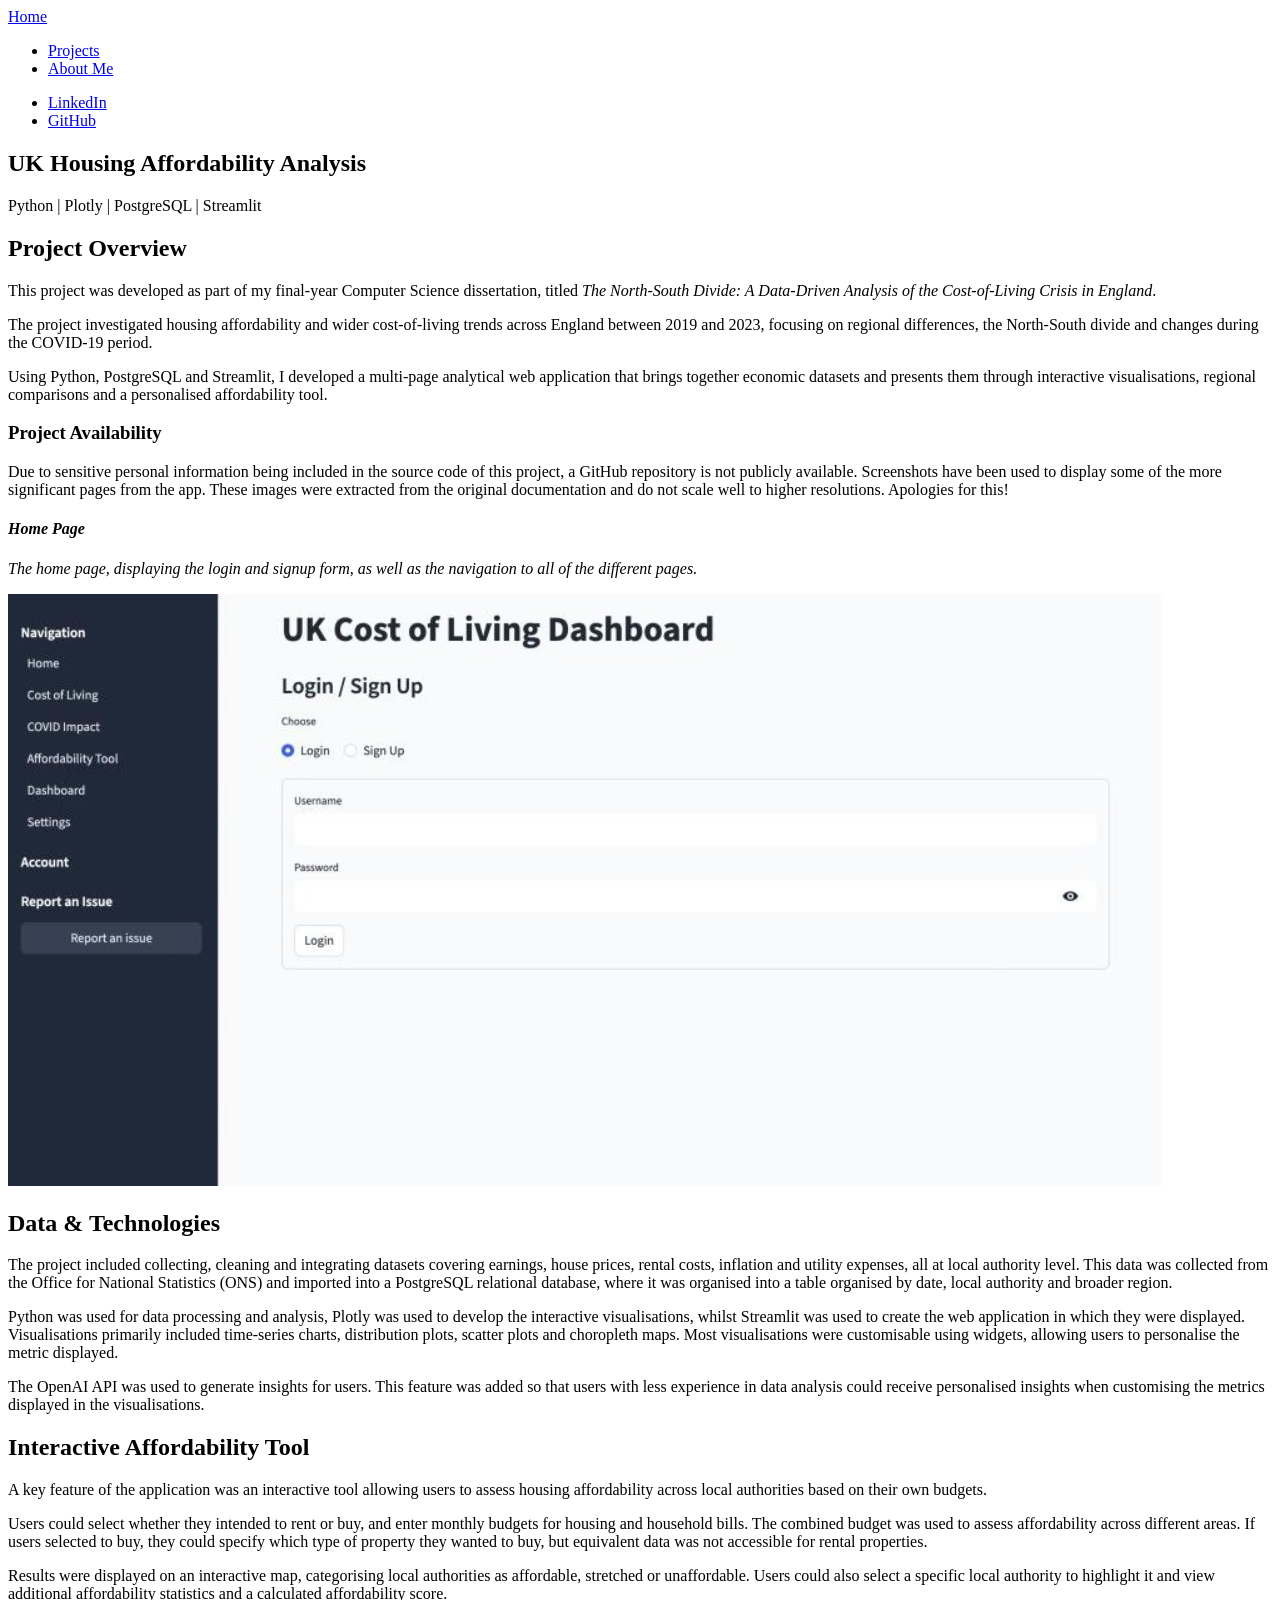
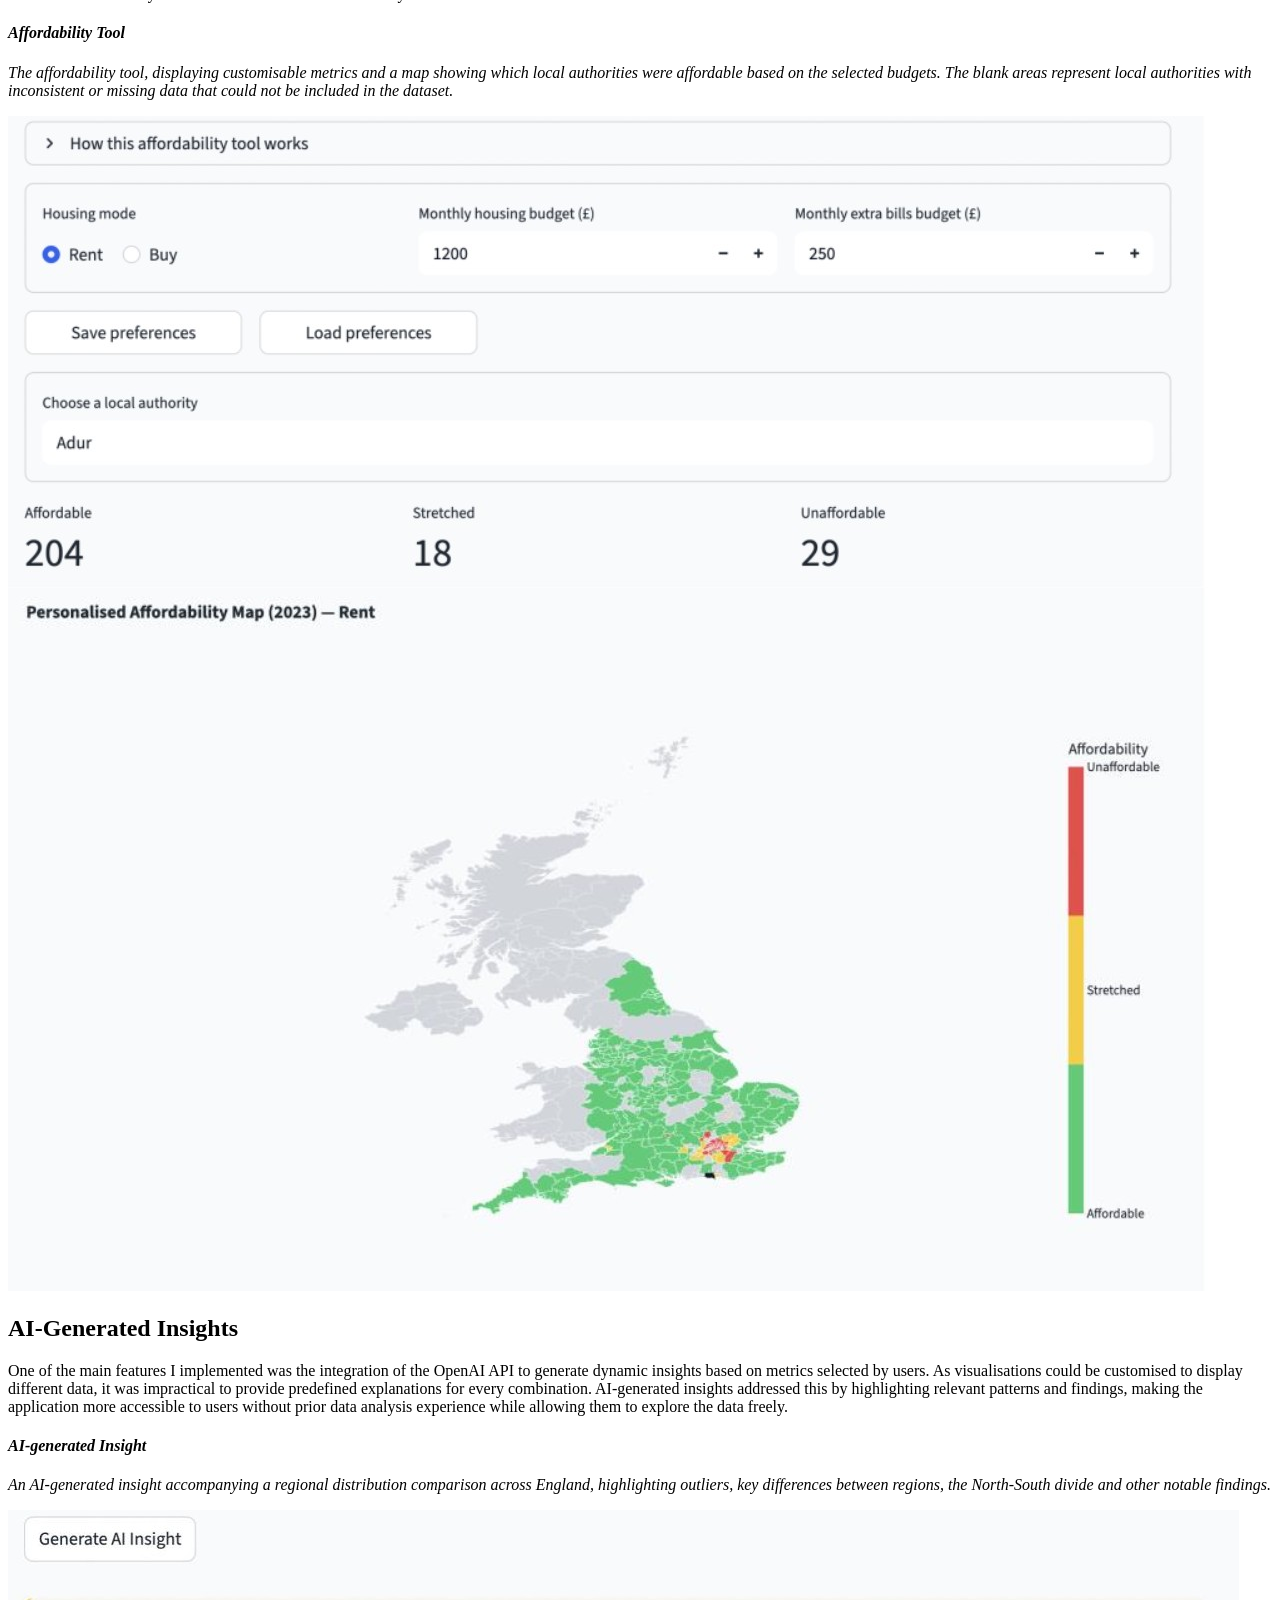
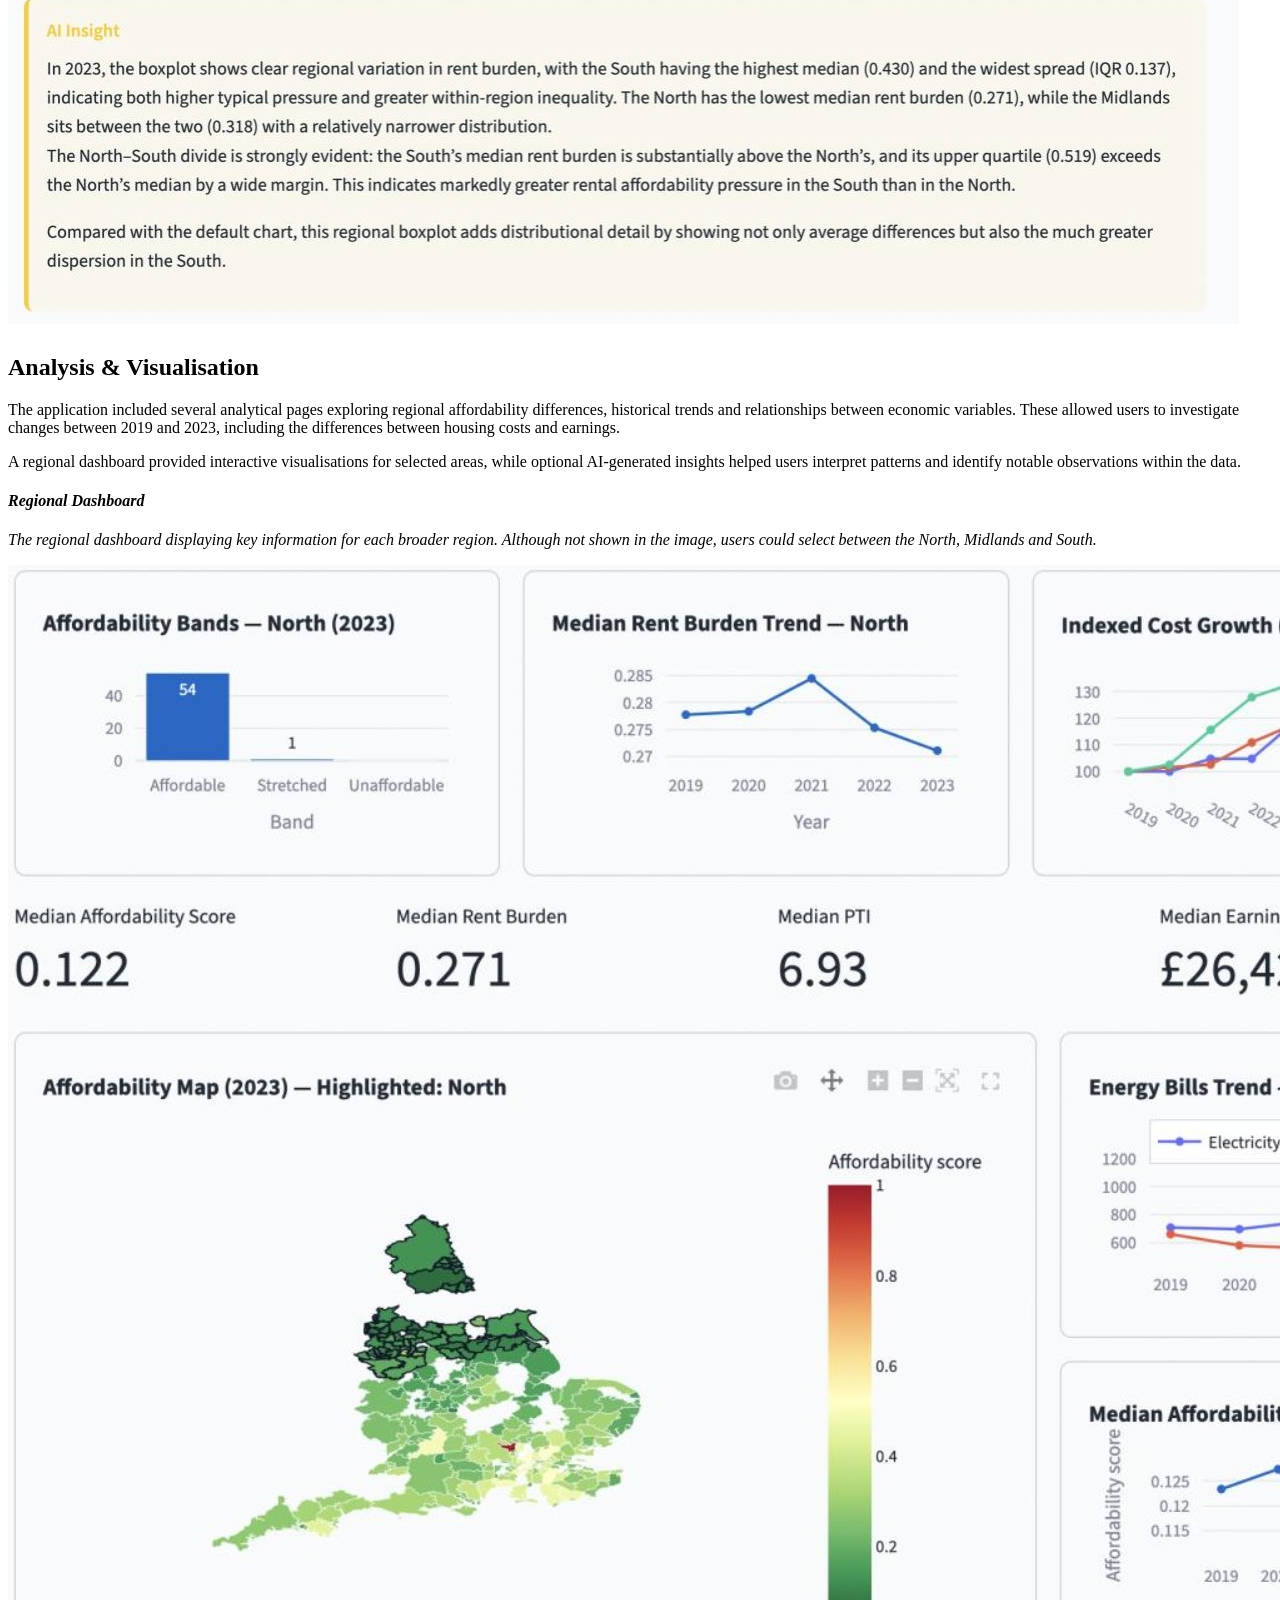
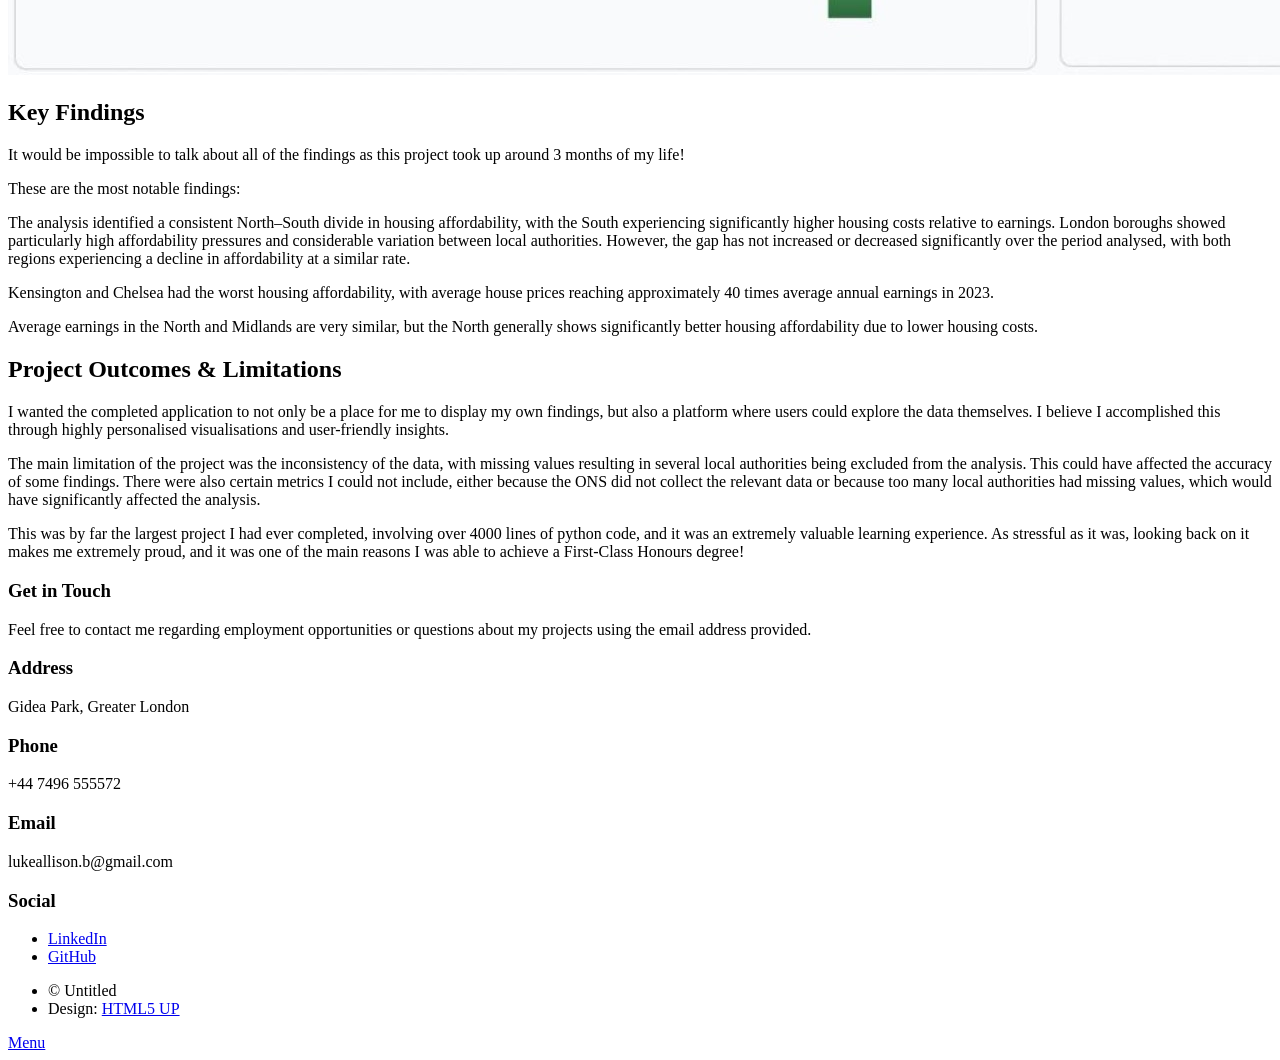
==== commit 754029cc: "Added AI Insight section" ====
--- a/housingAffordabilityAnalysis.html
+++ b/housingAffordabilityAnalysis.html
@@ -145,8 +145,7 @@
 									additional affordability statistics and a calculated
 									affordability score.
 								</p>
-								
-
+						
 								<!-- Screenshot 2: Affordability Tool -->
 								 <p style="text-align: center;">
 									<em>
@@ -159,6 +158,29 @@
 								</p>
 								<div class="image main">
 									<img src="images/affordabilityTool.jpg"
+										alt="Interactive housing affordability tool" />
+								</div>
+
+								<h2>AI-Generated Insights</h2>
+								<p>
+									One of the main features I implemented was the integration of the OpenAI API to generate 
+									dynamic insights based on metrics selected by users. As visualisations could be customised 
+									to display different data, it was impractical to provide predefined explanations for every 
+									combination. AI-generated insights addressed this by highlighting relevant patterns and findings, 
+									making the application more accessible to users without prior data analysis experience while 
+									allowing them to explore the data freely.
+								</p>
+
+								<p style="text-align: center;">
+									<em>
+										<h4>AI-generated Insight</h4>
+										An AI-generated insight accompanying a regional distribution comparison across England, 
+										highlighting outliers, key differences between regions, the North-South divide and other notable findings.
+									</em>
+								</p>
+
+								<div class="image main">
+									<img src="images/aiInsight.jpg"
 										alt="Interactive housing affordability tool" />
 								</div>
 
@@ -314,4 +336,4 @@
 			<script src="assets/js/main.js"></script>
 
 	</body>
-</html>+</html>
